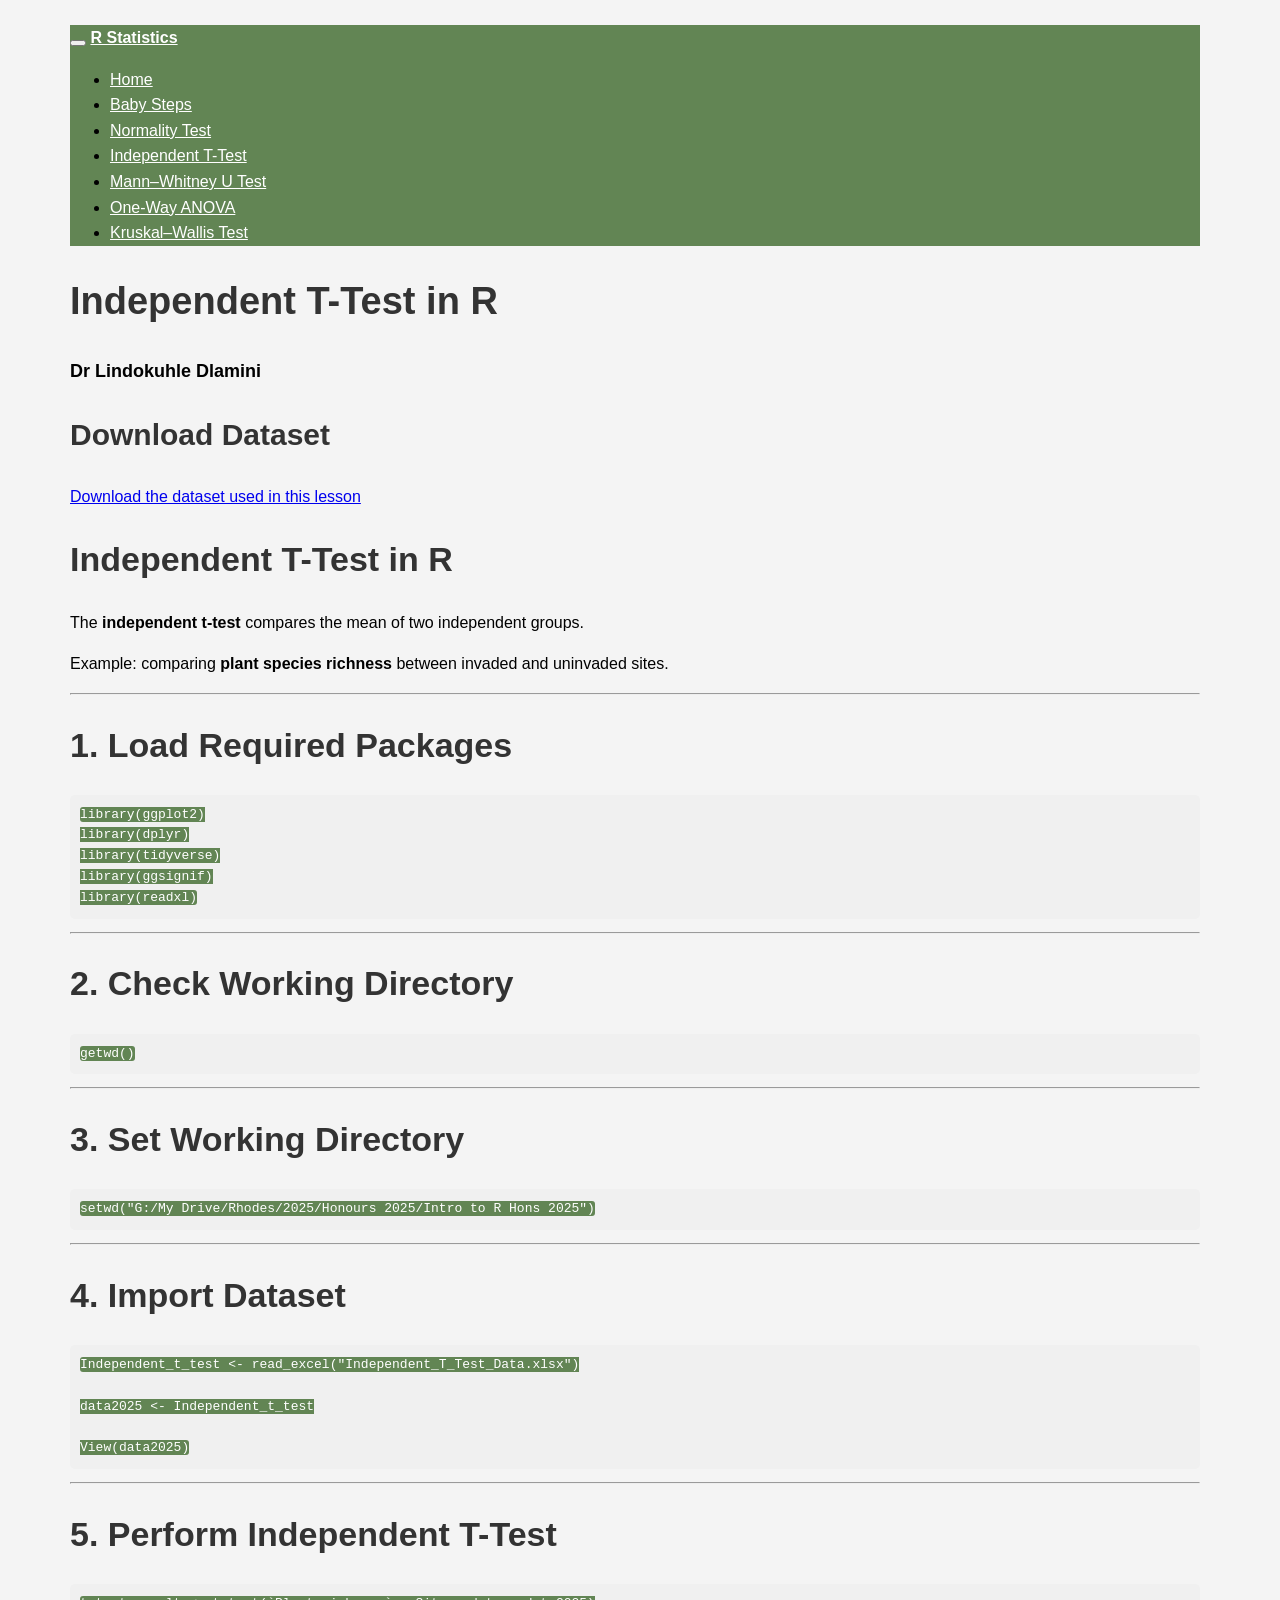
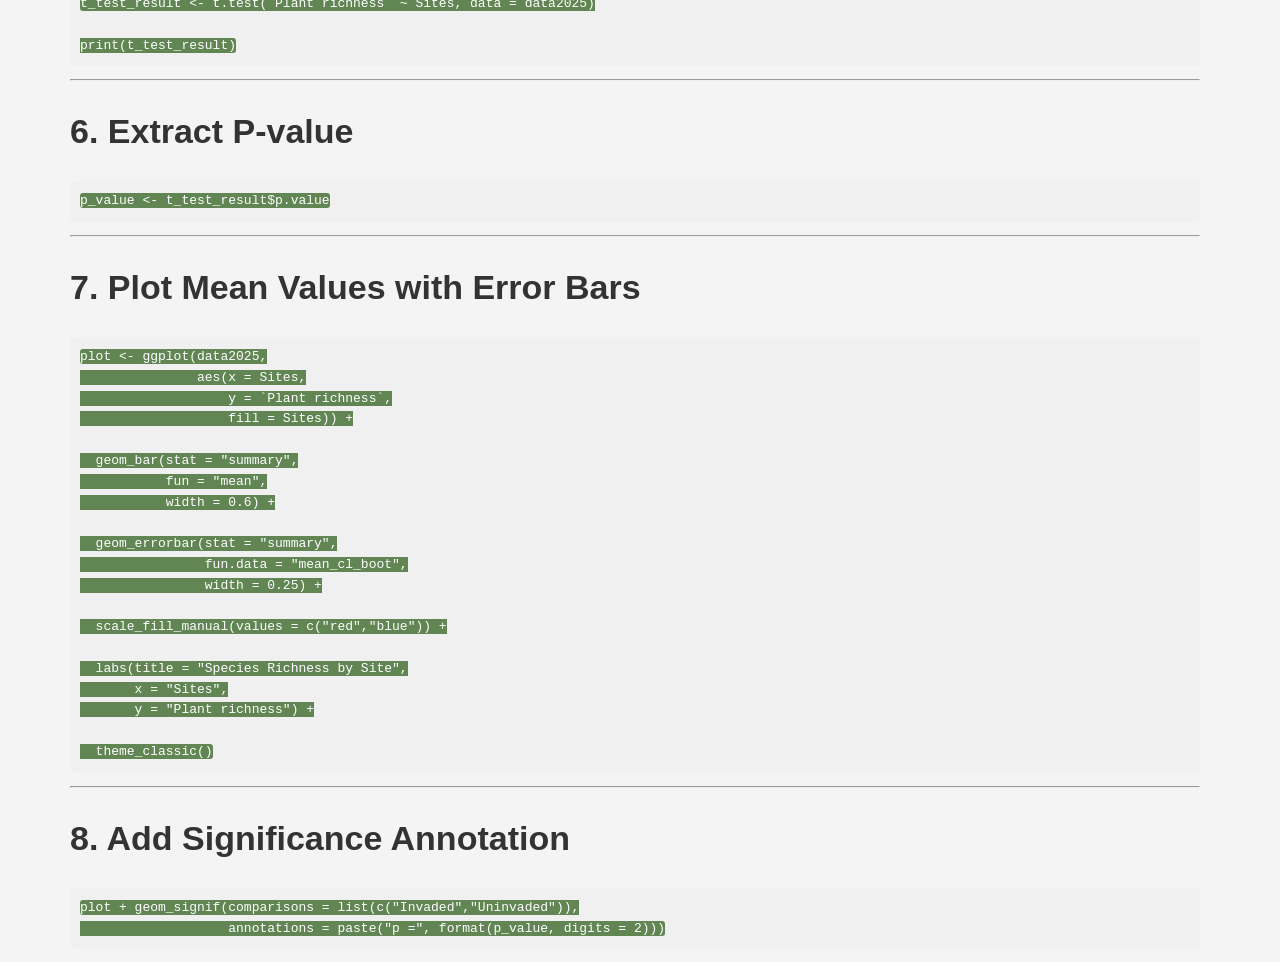
==== independent-t-test.html @ c5851b26 "Third website update" ====
<!DOCTYPE html>

<html>

<head>

<meta charset="utf-8" />
<meta name="generator" content="pandoc" />
<meta http-equiv="X-UA-Compatible" content="IE=EDGE" />


<meta name="author" content="Dr Lindokuhle Dlamini" />


<title>Independent T-Test in R</title>

<script src="site_libs/header-attrs-2.29/header-attrs.js"></script>
<script src="site_libs/jquery-3.6.0/jquery-3.6.0.min.js"></script>
<meta name="viewport" content="width=device-width, initial-scale=1" />
<link href="site_libs/bootstrap-3.3.5/css/cosmo.min.css" rel="stylesheet" />
<script src="site_libs/bootstrap-3.3.5/js/bootstrap.min.js"></script>
<script src="site_libs/bootstrap-3.3.5/shim/html5shiv.min.js"></script>
<script src="site_libs/bootstrap-3.3.5/shim/respond.min.js"></script>
<style>h1 {font-size: 34px;}
       h1.title {font-size: 38px;}
       h2 {font-size: 30px;}
       h3 {font-size: 24px;}
       h4 {font-size: 18px;}
       h5 {font-size: 16px;}
       h6 {font-size: 12px;}
       code {color: inherit; background-color: rgba(0, 0, 0, 0.04);}
       pre:not([class]) { background-color: white }</style>
<script src="site_libs/jqueryui-1.13.2/jquery-ui.min.js"></script>
<link href="site_libs/tocify-1.9.1/jquery.tocify.css" rel="stylesheet" />
<script src="site_libs/tocify-1.9.1/jquery.tocify.js"></script>
<script src="site_libs/navigation-1.1/tabsets.js"></script>
<link href="site_libs/highlightjs-9.12.0/default.css" rel="stylesheet" />
<script src="site_libs/highlightjs-9.12.0/highlight.js"></script>

<style type="text/css">
  code{white-space: pre-wrap;}
  span.smallcaps{font-variant: small-caps;}
  span.underline{text-decoration: underline;}
  div.column{display: inline-block; vertical-align: top; width: 50%;}
  div.hanging-indent{margin-left: 1.5em; text-indent: -1.5em;}
  ul.task-list{list-style: none;}
    </style>

<style type="text/css">code{white-space: pre;}</style>
<script type="text/javascript">
if (window.hljs) {
  hljs.configure({languages: []});
  hljs.initHighlightingOnLoad();
  if (document.readyState && document.readyState === "complete") {
    window.setTimeout(function() { hljs.initHighlighting(); }, 0);
  }
}
</script>






<link rel="stylesheet" href="style.css" type="text/css" />



<style type = "text/css">
.main-container {
  max-width: 940px;
  margin-left: auto;
  margin-right: auto;
}
img {
  max-width:100%;
}
.tabbed-pane {
  padding-top: 12px;
}
.html-widget {
  margin-bottom: 20px;
}
button.code-folding-btn:focus {
  outline: none;
}
summary {
  display: list-item;
}
details > summary > p:only-child {
  display: inline;
}
pre code {
  padding: 0;
}
</style>


<style type="text/css">
.dropdown-submenu {
  position: relative;
}
.dropdown-submenu>.dropdown-menu {
  top: 0;
  left: 100%;
  margin-top: -6px;
  margin-left: -1px;
  border-radius: 0 6px 6px 6px;
}
.dropdown-submenu:hover>.dropdown-menu {
  display: block;
}
.dropdown-submenu>a:after {
  display: block;
  content: " ";
  float: right;
  width: 0;
  height: 0;
  border-color: transparent;
  border-style: solid;
  border-width: 5px 0 5px 5px;
  border-left-color: #cccccc;
  margin-top: 5px;
  margin-right: -10px;
}
.dropdown-submenu:hover>a:after {
  border-left-color: #adb5bd;
}
.dropdown-submenu.pull-left {
  float: none;
}
.dropdown-submenu.pull-left>.dropdown-menu {
  left: -100%;
  margin-left: 10px;
  border-radius: 6px 0 6px 6px;
}
</style>

<script type="text/javascript">
// manage active state of menu based on current page
$(document).ready(function () {
  // active menu anchor
  href = window.location.pathname
  href = href.substr(href.lastIndexOf('/') + 1)
  if (href === "")
    href = "index.html";
  var menuAnchor = $('a[href="' + href + '"]');

  // mark the anchor link active (and if it's in a dropdown, also mark that active)
  var dropdown = menuAnchor.closest('li.dropdown');
  if (window.bootstrap) { // Bootstrap 4+
    menuAnchor.addClass('active');
    dropdown.find('> .dropdown-toggle').addClass('active');
  } else { // Bootstrap 3
    menuAnchor.parent().addClass('active');
    dropdown.addClass('active');
  }

  // Navbar adjustments
  var navHeight = $(".navbar").first().height() + 15;
  var style = document.createElement('style');
  var pt = "padding-top: " + navHeight + "px; ";
  var mt = "margin-top: -" + navHeight + "px; ";
  var css = "";
  // offset scroll position for anchor links (for fixed navbar)
  for (var i = 1; i <= 6; i++) {
    css += ".section h" + i + "{ " + pt + mt + "}\n";
  }
  style.innerHTML = "body {" + pt + "padding-bottom: 40px; }\n" + css;
  document.head.appendChild(style);
});
</script>

<!-- tabsets -->

<style type="text/css">
.tabset-dropdown > .nav-tabs {
  display: inline-table;
  max-height: 500px;
  min-height: 44px;
  overflow-y: auto;
  border: 1px solid #ddd;
  border-radius: 4px;
}

.tabset-dropdown > .nav-tabs > li.active:before, .tabset-dropdown > .nav-tabs.nav-tabs-open:before {
  content: "\e259";
  font-family: 'Glyphicons Halflings';
  display: inline-block;
  padding: 10px;
  border-right: 1px solid #ddd;
}

.tabset-dropdown > .nav-tabs.nav-tabs-open > li.active:before {
  content: "\e258";
  font-family: 'Glyphicons Halflings';
  border: none;
}

.tabset-dropdown > .nav-tabs > li.active {
  display: block;
}

.tabset-dropdown > .nav-tabs > li > a,
.tabset-dropdown > .nav-tabs > li > a:focus,
.tabset-dropdown > .nav-tabs > li > a:hover {
  border: none;
  display: inline-block;
  border-radius: 4px;
  background-color: transparent;
}

.tabset-dropdown > .nav-tabs.nav-tabs-open > li {
  display: block;
  float: none;
}

.tabset-dropdown > .nav-tabs > li {
  display: none;
}
</style>

<!-- code folding -->



<style type="text/css">

#TOC {
  margin: 25px 0px 20px 0px;
}
@media (max-width: 768px) {
#TOC {
  position: relative;
  width: 100%;
}
}

@media print {
.toc-content {
  /* see https://github.com/w3c/csswg-drafts/issues/4434 */
  float: right;
}
}

.toc-content {
  padding-left: 30px;
  padding-right: 40px;
}

div.main-container {
  max-width: 1200px;
}

div.tocify {
  width: 20%;
  max-width: 260px;
  max-height: 85%;
}

@media (min-width: 768px) and (max-width: 991px) {
  div.tocify {
    width: 25%;
  }
}

@media (max-width: 767px) {
  div.tocify {
    width: 100%;
    max-width: none;
  }
}

.tocify ul, .tocify li {
  line-height: 20px;
}

.tocify-subheader .tocify-item {
  font-size: 0.90em;
}

.tocify .list-group-item {
  border-radius: 0px;
}

.tocify-subheader {
  display: inline;
}
.tocify-subheader .tocify-item {
  font-size: 0.95em;
}

</style>



</head>

<body>


<div class="container-fluid main-container">


<!-- setup 3col/9col grid for toc_float and main content  -->
<div class="row">
<div class="col-xs-12 col-sm-4 col-md-3">
<div id="TOC" class="tocify">
</div>
</div>

<div class="toc-content col-xs-12 col-sm-8 col-md-9">




<div class="navbar navbar-default  navbar-fixed-top" role="navigation">
  <div class="container">
    <div class="navbar-header">
      <button type="button" class="navbar-toggle collapsed" data-toggle="collapse" data-bs-toggle="collapse" data-target="#navbar" data-bs-target="#navbar">
        <span class="icon-bar"></span>
        <span class="icon-bar"></span>
        <span class="icon-bar"></span>
      </button>
      <a class="navbar-brand" href="index.html">R Statistics</a>
    </div>
    <div id="navbar" class="navbar-collapse collapse">
      <ul class="nav navbar-nav">
        <li>
  <a href="index.html">Home</a>
</li>
<li>
  <a href="baby-steps.html">Baby Steps</a>
</li>
<li>
  <a href="normality-test.html">Normality Test</a>
</li>
<li>
  <a href="independent-t-test.html">Independent T-Test</a>
</li>
<li>
  <a href="mann-whitney-u-test.html">Mann–Whitney U Test</a>
</li>
<li>
  <a href="one-way-anova.html">One-Way ANOVA</a>
</li>
<li>
  <a href="kruskal-wallis.html">Kruskal–Wallis Test</a>
</li>
      </ul>
      <ul class="nav navbar-nav navbar-right">
        
      </ul>
    </div><!--/.nav-collapse -->
  </div><!--/.container -->
</div><!--/.navbar -->

<div id="header">



<h1 class="title toc-ignore">Independent T-Test in R</h1>
<h4 class="author">Dr Lindokuhle Dlamini</h4>

</div>


<div id="download-dataset" class="section level2">
<h2>Download Dataset</h2>
<p><a href="data/Independent_T_Test_Data.xlsx">Download the dataset used
in this lesson</a></p>
</div>
<div id="independent-t-test-in-r" class="section level1">
<h1>Independent T-Test in R</h1>
<p>The <strong>independent t-test</strong> compares the mean of two
independent groups.</p>
<p>Example: comparing <strong>plant species richness</strong> between
invaded and uninvaded sites.</p>
<hr />
</div>
<div id="load-required-packages" class="section level1">
<h1>1. Load Required Packages</h1>
<pre class="r"><code>library(ggplot2)
library(dplyr)
library(tidyverse)
library(ggsignif)
library(readxl)</code></pre>
<hr />
</div>
<div id="check-working-directory" class="section level1">
<h1>2. Check Working Directory</h1>
<pre class="r"><code>getwd()</code></pre>
<hr />
</div>
<div id="set-working-directory" class="section level1">
<h1>3. Set Working Directory</h1>
<pre class="r"><code>setwd(&quot;G:/My Drive/Rhodes/2025/Honours 2025/Intro to R Hons 2025&quot;)</code></pre>
<hr />
</div>
<div id="import-dataset" class="section level1">
<h1>4. Import Dataset</h1>
<pre class="r"><code>Independent_t_test &lt;- read_excel(&quot;Independent_T_Test_Data.xlsx&quot;)

data2025 &lt;- Independent_t_test

View(data2025)</code></pre>
<hr />
</div>
<div id="perform-independent-t-test" class="section level1">
<h1>5. Perform Independent T-Test</h1>
<pre class="r"><code>t_test_result &lt;- t.test(`Plant richness` ~ Sites, data = data2025)

print(t_test_result)</code></pre>
<hr />
</div>
<div id="extract-p-value" class="section level1">
<h1>6. Extract P-value</h1>
<pre class="r"><code>p_value &lt;- t_test_result$p.value</code></pre>
<hr />
</div>
<div id="plot-mean-values-with-error-bars" class="section level1">
<h1>7. Plot Mean Values with Error Bars</h1>
<pre class="r"><code>plot &lt;- ggplot(data2025,
               aes(x = Sites,
                   y = `Plant richness`,
                   fill = Sites)) +

  geom_bar(stat = &quot;summary&quot;,
           fun = &quot;mean&quot;,
           width = 0.6) +

  geom_errorbar(stat = &quot;summary&quot;,
                fun.data = &quot;mean_cl_boot&quot;,
                width = 0.25) +

  scale_fill_manual(values = c(&quot;red&quot;,&quot;blue&quot;)) +

  labs(title = &quot;Species Richness by Site&quot;,
       x = &quot;Sites&quot;,
       y = &quot;Plant richness&quot;) +

  theme_classic()</code></pre>
<hr />
</div>
<div id="add-significance-annotation" class="section level1">
<h1>8. Add Significance Annotation</h1>
<pre class="r"><code>plot + geom_signif(comparisons = list(c(&quot;Invaded&quot;,&quot;Uninvaded&quot;)),
                   annotations = paste(&quot;p =&quot;, format(p_value, digits = 2)))</code></pre>
</div>



</div>
</div>

</div>

<script>

// add bootstrap table styles to pandoc tables
function bootstrapStylePandocTables() {
  $('tr.odd').parent('tbody').parent('table').addClass('table table-condensed');
}
$(document).ready(function () {
  bootstrapStylePandocTables();
});


</script>

<!-- tabsets -->

<script>
$(document).ready(function () {
  window.buildTabsets("TOC");
});

$(document).ready(function () {
  $('.tabset-dropdown > .nav-tabs > li').click(function () {
    $(this).parent().toggleClass('nav-tabs-open');
  });
});
</script>

<!-- code folding -->

<script>
$(document).ready(function ()  {

    // temporarily add toc-ignore selector to headers for the consistency with Pandoc
    $('.unlisted.unnumbered').addClass('toc-ignore')

    // move toc-ignore selectors from section div to header
    $('div.section.toc-ignore')
        .removeClass('toc-ignore')
        .children('h1,h2,h3,h4,h5').addClass('toc-ignore');

    // establish options
    var options = {
      selectors: "h1,h2,h3",
      theme: "bootstrap3",
      context: '.toc-content',
      hashGenerator: function (text) {
        return text.replace(/[.\\/?&!#<>]/g, '').replace(/\s/g, '_');
      },
      ignoreSelector: ".toc-ignore",
      scrollTo: 0
    };
    options.showAndHide = false;
    options.smoothScroll = true;

    // tocify
    var toc = $("#TOC").tocify(options).data("toc-tocify");
});
</script>

<!-- dynamically load mathjax for compatibility with self-contained -->
<script>
  (function () {
    var script = document.createElement("script");
    script.type = "text/javascript";
    script.src  = "https://mathjax.rstudio.com/latest/MathJax.js?config=TeX-AMS-MML_HTMLorMML";
    document.getElementsByTagName("head")[0].appendChild(script);
  })();
</script>

</body>
</html>
---- style.css ----
body {
    font-family: Arial, sans-serif;
    line-height: 1.6;
    background-color: #f4f4f4;
    margin: 0;
}

/* Green header bar */
.navbar {
    background-color: #628554 !important;
}

.navbar-brand {
    color: white !important;
    font-weight: bold;
}

.navbar-nav > li > a {
    color: white !important;
}

/* Page container */
.main-container {
    max-width: 1200px;
    margin: auto;
}

/* Headers */
h1, h2, h3 {
    color: #333;
}

/* Code styling */
code {
    background-color: #628554;
    padding: 4px;
    border-radius: 3px;
    color: white;
}

pre {
    background-color: #f0f0f0;
    padding: 10px;
    border-radius: 5px;
}

/* Footer */
.footer {
    text-align: center;
    padding: 10px;
    background-color: #d5e8cc;
}
a[download] {
    display: inline-block;
    background-color: #628554;
    color: white !important;
    padding: 10px 18px;
    border-radius: 6px;
    text-decoration: none;
    font-weight: bold;
}

a[download]:hover {
    background-color: #4f6d45;
    color: white !important;
    text-decoration: none;
}
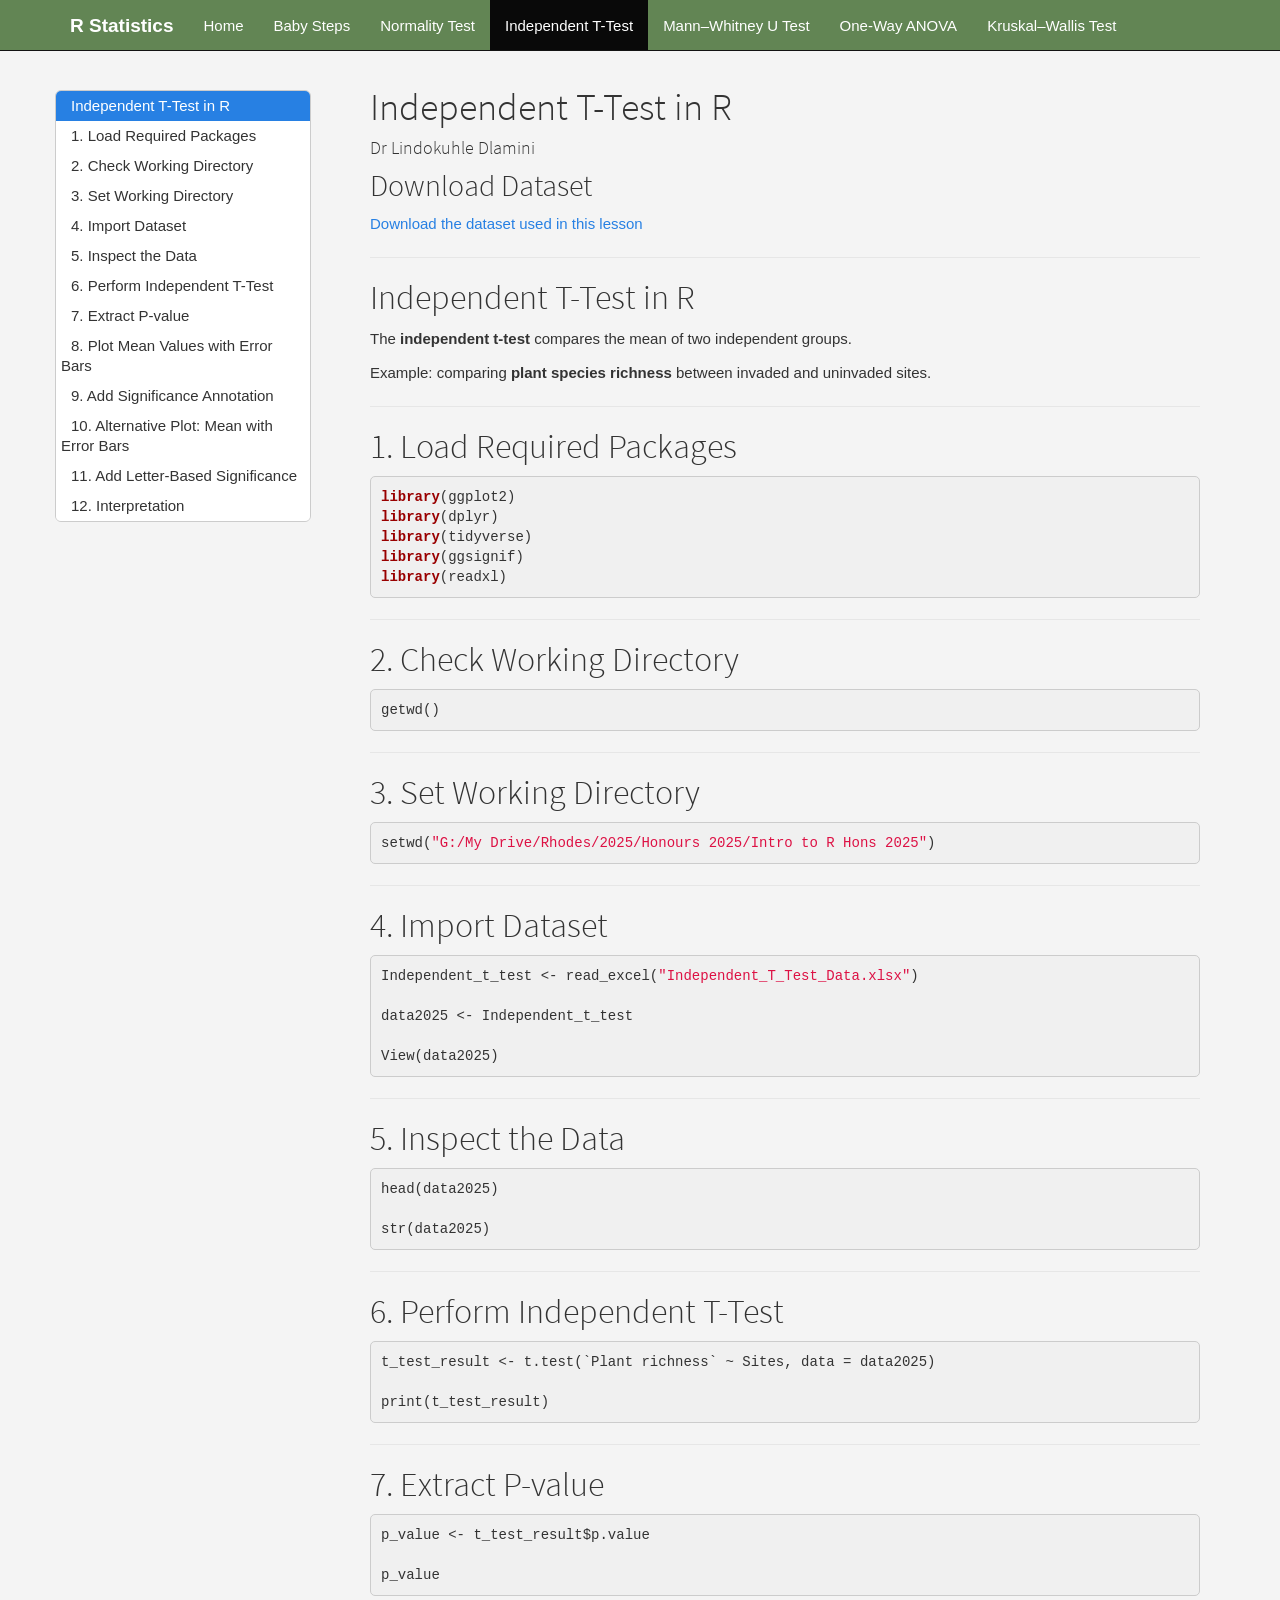
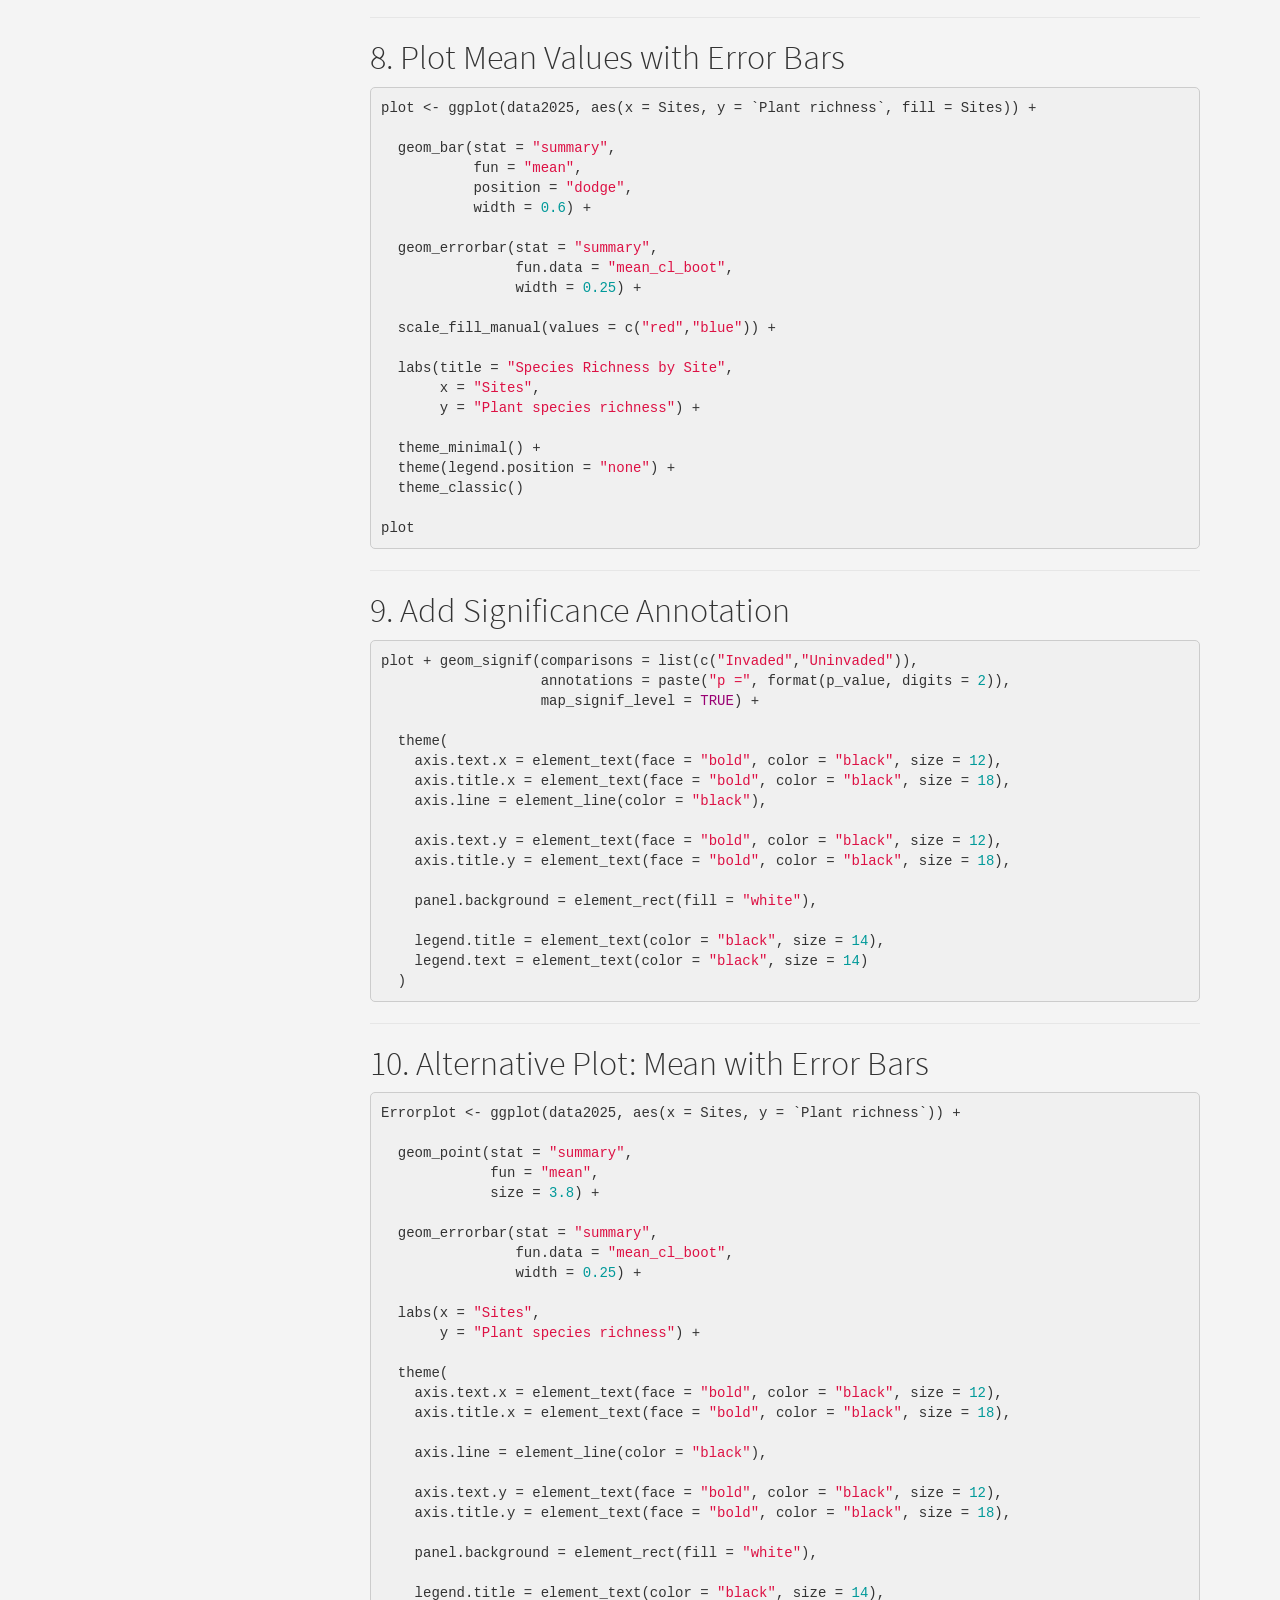
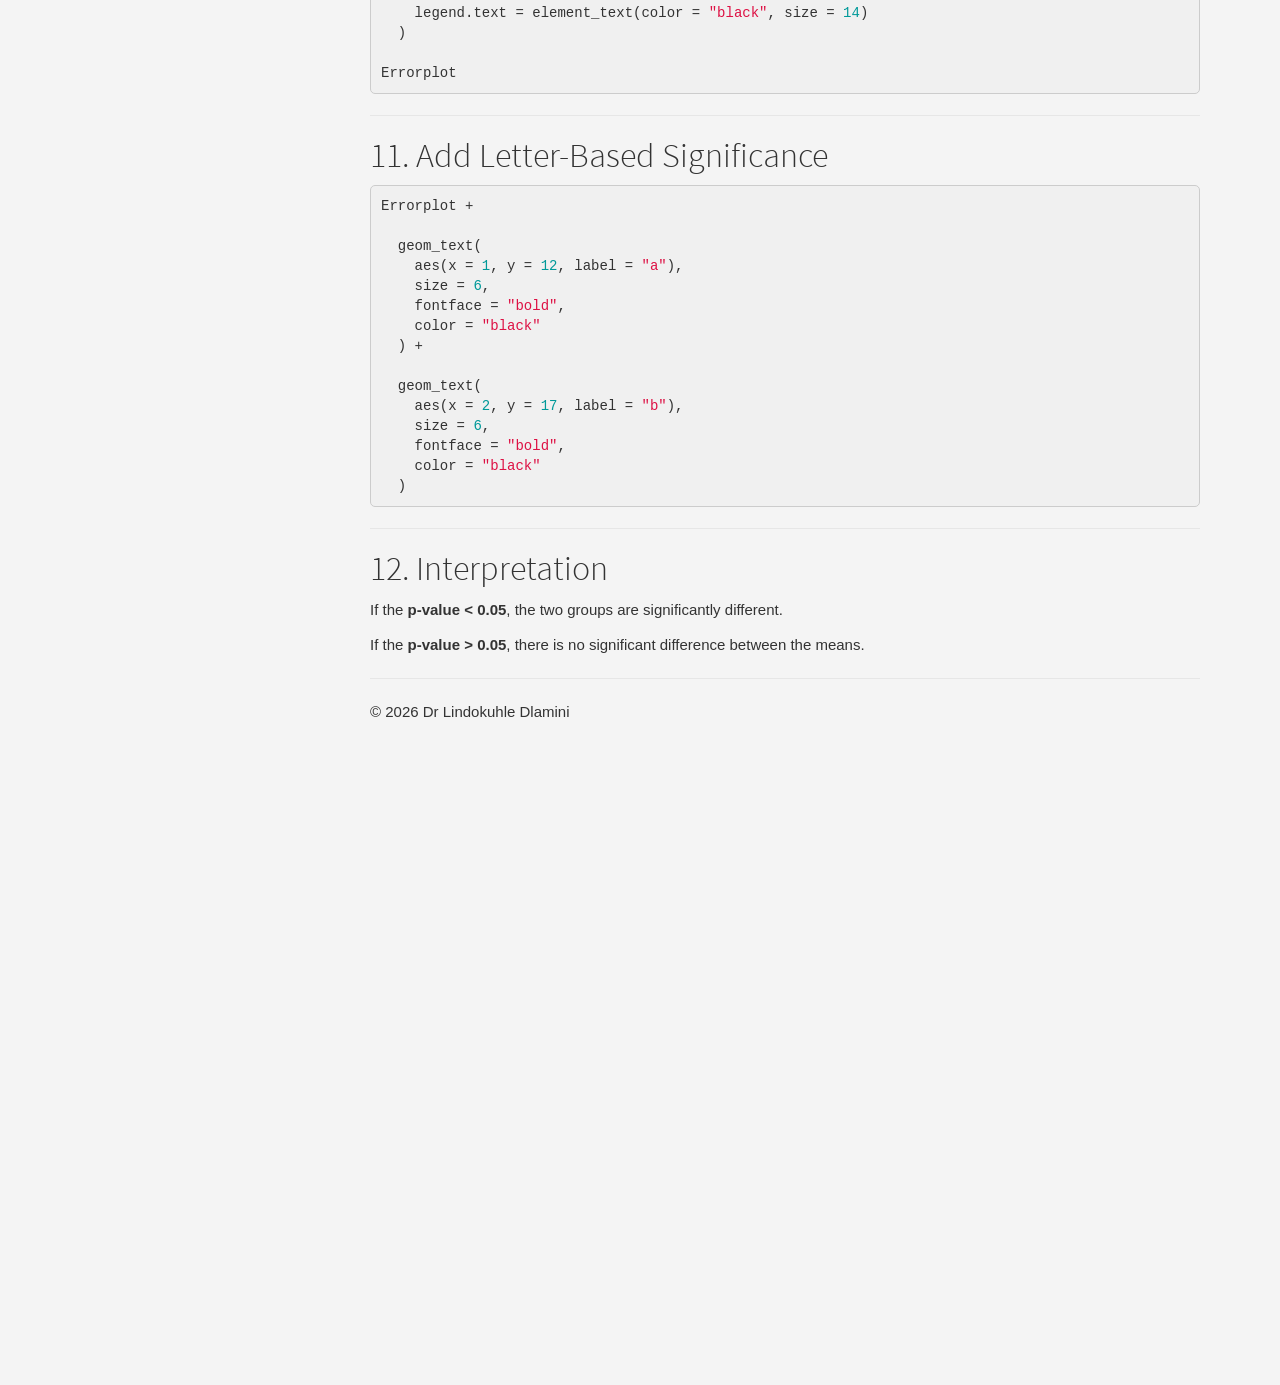
==== commit 63b91434: "5th Website update" ====
--- a/independent-t-test.html
+++ b/independent-t-test.html
@@ -369,6 +369,7 @@
 <h2>Download Dataset</h2>
 <p><a href="data/Independent_T_Test_Data.xlsx">Download the dataset used
 in this lesson</a></p>
+<hr />
 </div>
 <div id="independent-t-test-in-r" class="section level1">
 <h1>Independent T-Test in R</h1>
@@ -406,27 +407,34 @@
 View(data2025)</code></pre>
 <hr />
 </div>
+<div id="inspect-the-data" class="section level1">
+<h1>5. Inspect the Data</h1>
+<pre class="r"><code>head(data2025)
+
+str(data2025)</code></pre>
+<hr />
+</div>
 <div id="perform-independent-t-test" class="section level1">
-<h1>5. Perform Independent T-Test</h1>
+<h1>6. Perform Independent T-Test</h1>
 <pre class="r"><code>t_test_result &lt;- t.test(`Plant richness` ~ Sites, data = data2025)
 
 print(t_test_result)</code></pre>
 <hr />
 </div>
 <div id="extract-p-value" class="section level1">
-<h1>6. Extract P-value</h1>
-<pre class="r"><code>p_value &lt;- t_test_result$p.value</code></pre>
+<h1>7. Extract P-value</h1>
+<pre class="r"><code>p_value &lt;- t_test_result$p.value
+
+p_value</code></pre>
 <hr />
 </div>
 <div id="plot-mean-values-with-error-bars" class="section level1">
-<h1>7. Plot Mean Values with Error Bars</h1>
-<pre class="r"><code>plot &lt;- ggplot(data2025,
-               aes(x = Sites,
-                   y = `Plant richness`,
-                   fill = Sites)) +
+<h1>8. Plot Mean Values with Error Bars</h1>
+<pre class="r"><code>plot &lt;- ggplot(data2025, aes(x = Sites, y = `Plant richness`, fill = Sites)) +
 
   geom_bar(stat = &quot;summary&quot;,
            fun = &quot;mean&quot;,
+           position = &quot;dodge&quot;,
            width = 0.6) +
 
   geom_errorbar(stat = &quot;summary&quot;,
@@ -437,15 +445,96 @@
 
   labs(title = &quot;Species Richness by Site&quot;,
        x = &quot;Sites&quot;,
-       y = &quot;Plant richness&quot;) +
-
-  theme_classic()</code></pre>
+       y = &quot;Plant species richness&quot;) +
+
+  theme_minimal() +
+  theme(legend.position = &quot;none&quot;) +
+  theme_classic()
+
+plot</code></pre>
 <hr />
 </div>
 <div id="add-significance-annotation" class="section level1">
-<h1>8. Add Significance Annotation</h1>
+<h1>9. Add Significance Annotation</h1>
 <pre class="r"><code>plot + geom_signif(comparisons = list(c(&quot;Invaded&quot;,&quot;Uninvaded&quot;)),
-                   annotations = paste(&quot;p =&quot;, format(p_value, digits = 2)))</code></pre>
+                   annotations = paste(&quot;p =&quot;, format(p_value, digits = 2)),
+                   map_signif_level = TRUE) +
+
+  theme(
+    axis.text.x = element_text(face = &quot;bold&quot;, color = &quot;black&quot;, size = 12),
+    axis.title.x = element_text(face = &quot;bold&quot;, color = &quot;black&quot;, size = 18),
+    axis.line = element_line(color = &quot;black&quot;),
+
+    axis.text.y = element_text(face = &quot;bold&quot;, color = &quot;black&quot;, size = 12),
+    axis.title.y = element_text(face = &quot;bold&quot;, color = &quot;black&quot;, size = 18),
+
+    panel.background = element_rect(fill = &quot;white&quot;),
+
+    legend.title = element_text(color = &quot;black&quot;, size = 14),
+    legend.text = element_text(color = &quot;black&quot;, size = 14)
+  )</code></pre>
+<hr />
+</div>
+<div id="alternative-plot-mean-with-error-bars" class="section level1">
+<h1>10. Alternative Plot: Mean with Error Bars</h1>
+<pre class="r"><code>Errorplot &lt;- ggplot(data2025, aes(x = Sites, y = `Plant richness`)) +
+
+  geom_point(stat = &quot;summary&quot;,
+             fun = &quot;mean&quot;,
+             size = 3.8) +
+
+  geom_errorbar(stat = &quot;summary&quot;,
+                fun.data = &quot;mean_cl_boot&quot;,
+                width = 0.25) +
+
+  labs(x = &quot;Sites&quot;,
+       y = &quot;Plant species richness&quot;) +
+
+  theme(
+    axis.text.x = element_text(face = &quot;bold&quot;, color = &quot;black&quot;, size = 12),
+    axis.title.x = element_text(face = &quot;bold&quot;, color = &quot;black&quot;, size = 18),
+
+    axis.line = element_line(color = &quot;black&quot;),
+
+    axis.text.y = element_text(face = &quot;bold&quot;, color = &quot;black&quot;, size = 12),
+    axis.title.y = element_text(face = &quot;bold&quot;, color = &quot;black&quot;, size = 18),
+
+    panel.background = element_rect(fill = &quot;white&quot;),
+
+    legend.title = element_text(color = &quot;black&quot;, size = 14),
+    legend.text = element_text(color = &quot;black&quot;, size = 14)
+  )
+
+Errorplot</code></pre>
+<hr />
+</div>
+<div id="add-letter-based-significance" class="section level1">
+<h1>11. Add Letter-Based Significance</h1>
+<pre class="r"><code>Errorplot +
+
+  geom_text(
+    aes(x = 1, y = 12, label = &quot;a&quot;),
+    size = 6,
+    fontface = &quot;bold&quot;,
+    color = &quot;black&quot;
+  ) +
+
+  geom_text(
+    aes(x = 2, y = 17, label = &quot;b&quot;),
+    size = 6,
+    fontface = &quot;bold&quot;,
+    color = &quot;black&quot;
+  )</code></pre>
+<hr />
+</div>
+<div id="interpretation" class="section level1">
+<h1>12. Interpretation</h1>
+<p>If the <strong>p-value &lt; 0.05</strong>, the two groups are
+significantly different.</p>
+<p>If the <strong>p-value &gt; 0.05</strong>, there is no significant
+difference between the means.</p>
+<hr />
+<p>© 2026 Dr Lindokuhle Dlamini</p>
 </div>
 
 
--- a/site_libs/bootstrap-3.3.5/css/cosmo.min.css
+++ b/site_libs/bootstrap-3.3.5/css/cosmo.min.css
@@ -0,0 +1,30 @@
+@font-face {
+  font-family: 'Source Sans Pro';
+  font-style: normal;
+  font-weight: 300;
+  src: url(fonts/SourceSansProLight.ttf) format('truetype');
+}
+@font-face {
+  font-family: 'Source Sans Pro';
+  font-style: normal;
+  font-weight: 400;
+  src: url(fonts/SourceSansPro.ttf) format('truetype');
+}
+@font-face {
+  font-family: 'Source Sans Pro';
+  font-style: normal;
+  font-weight: 700;
+  src: url(fonts/SourceSansProBold.ttf) format('truetype');
+}
+
+/*!
+ * bootswatch v3.3.6
+ * Homepage: http://bootswatch.com
+ * Copyright 2012-2015 Thomas Park
+ * Licensed under MIT
+ * Based on Bootstrap
+*//*!
+ * Bootstrap v3.3.6 (http://getbootstrap.com)
+ * Copyright 2011-2015 Twitter, Inc.
+ * Licensed under MIT (https://github.com/twbs/bootstrap/blob/master/LICENSE)
+ *//*! normalize.css v3.0.3 | MIT License | github.com/necolas/normalize.css */html{font-family:sans-serif;-ms-text-size-adjust:100%;-webkit-text-size-adjust:100%}body{margin:0}article,aside,details,figcaption,figure,footer,header,hgroup,main,menu,nav,section,summary{display:block}audio,canvas,progress,video{display:inline-block;vertical-align:baseline}audio:not([controls]){display:none;height:0}[hidden],template{display:none}a{background-color:transparent}a:active,a:hover{outline:0}abbr[title]{border-bottom:1px dotted}b,strong{font-weight:bold}dfn{font-style:italic}h1{font-size:2em;margin:0.67em 0}mark{background:#ff0;color:#000}small{font-size:80%}sub,sup{font-size:75%;line-height:0;position:relative;vertical-align:baseline}sup{top:-0.5em}sub{bottom:-0.25em}img{border:0}svg:not(:root){overflow:hidden}figure{margin:1em 40px}hr{-webkit-box-sizing:content-box;-moz-box-sizing:content-box;box-sizing:content-box;height:0}pre{overflow:auto}code,kbd,pre,samp{font-family:monospace, monospace;font-size:1em}button,input,optgroup,select,textarea{color:inherit;font:inherit;margin:0}button{overflow:visible}button,select{text-transform:none}button,html input[type="button"],input[type="reset"],input[type="submit"]{-webkit-appearance:button;cursor:pointer}button[disabled],html input[disabled]{cursor:default}button::-moz-focus-inner,input::-moz-focus-inner{border:0;padding:0}input{line-height:normal}input[type="checkbox"],input[type="radio"]{-webkit-box-sizing:border-box;-moz-box-sizing:border-box;box-sizing:border-box;padding:0}input[type="number"]::-webkit-inner-spin-button,input[type="number"]::-webkit-outer-spin-button{height:auto}input[type="search"]{-webkit-appearance:textfield;-webkit-box-sizing:content-box;-moz-box-sizing:content-box;box-sizing:content-box}input[type="search"]::-webkit-search-cancel-button,input[type="search"]::-webkit-search-decoration{-webkit-appearance:none}fieldset{border:1px solid #c0c0c0;margin:0 2px;padding:0.35em 0.625em 0.75em}legend{border:0;padding:0}textarea{overflow:auto}optgroup{font-weight:bold}table{border-collapse:collapse;border-spacing:0}td,th{padding:0}/*! Source: https://github.com/h5bp/html5-boilerplate/blob/master/src/css/main.css */@media print{*,*:before,*:after{background:transparent !important;color:#000 !important;-webkit-box-shadow:none !important;box-shadow:none !important;text-shadow:none !important}a,a:visited{text-decoration:underline}a[href]:after{content:" (" attr(href) ")"}abbr[title]:after{content:" (" attr(title) ")"}a[href^="#"]:after,a[href^="javascript:"]:after{content:""}pre,blockquote{border:1px solid #999;page-break-inside:avoid}thead{display:table-header-group}tr,img{page-break-inside:avoid}img{max-width:100% !important}p,h2,h3{orphans:3;widows:3}h2,h3{page-break-after:avoid}.navbar{display:none}.btn>.caret,.dropup>.btn>.caret{border-top-color:#000 !important}.label{border:1px solid #000}.table{border-collapse:collapse !important}.table td,.table th{background-color:#fff !important}.table-bordered th,.table-bordered td{border:1px solid #ddd !important}}@font-face{font-family:'Glyphicons Halflings';src:url('../fonts/glyphicons-halflings-regular.eot');src:url('../fonts/glyphicons-halflings-regular.eot?#iefix') format('embedded-opentype'),url('../fonts/glyphicons-halflings-regular.woff') format('woff'),url('../fonts/glyphicons-halflings-regular.ttf') format('truetype'),url('../fonts/glyphicons-halflings-regular.svg#glyphicons_halflingsregular') format('svg')}.glyphicon{position:relative;top:1px;display:inline-block;font-family:'Glyphicons Halflings';font-style:normal;font-weight:normal;line-height:1;-webkit-font-smoothing:antialiased;-moz-osx-font-smoothing:grayscale}.glyphicon-asterisk:before{content:"\002a"}.glyphicon-plus:before{content:"\002b"}.glyphicon-euro:before,.glyphicon-eur:before{content:"\20ac"}.glyphicon-minus:before{content:"\2212"}.glyphicon-cloud:before{content:"\2601"}.glyphicon-envelope:before{content:"\2709"}.glyphicon-pencil:before{content:"\270f"}.glyphicon-glass:before{content:"\e001"}.glyphicon-music:before{content:"\e002"}.glyphicon-search:before{content:"\e003"}.glyphicon-heart:before{content:"\e005"}.glyphicon-star:before{content:"\e006"}.glyphicon-star-empty:before{content:"\e007"}.glyphicon-user:before{content:"\e008"}.glyphicon-film:before{content:"\e009"}.glyphicon-th-large:before{content:"\e010"}.glyphicon-th:before{content:"\e011"}.glyphicon-th-list:before{content:"\e012"}.glyphicon-ok:before{content:"\e013"}.glyphicon-remove:before{content:"\e014"}.glyphicon-zoom-in:before{content:"\e015"}.glyphicon-zoom-out:before{content:"\e016"}.glyphicon-off:before{content:"\e017"}.glyphicon-signal:before{content:"\e018"}.glyphicon-cog:before{content:"\e019"}.glyphicon-trash:before{content:"\e020"}.glyphicon-home:before{content:"\e021"}.glyphicon-file:before{content:"\e022"}.glyphicon-time:before{content:"\e023"}.glyphicon-road:before{content:"\e024"}.glyphicon-download-alt:before{content:"\e025"}.glyphicon-download:before{content:"\e026"}.glyphicon-upload:before{content:"\e027"}.glyphicon-inbox:before{content:"\e028"}.glyphicon-play-circle:before{content:"\e029"}.glyphicon-repeat:before{content:"\e030"}.glyphicon-refresh:before{content:"\e031"}.glyphicon-list-alt:before{content:"\e032"}.glyphicon-lock:before{content:"\e033"}.glyphicon-flag:before{content:"\e034"}.glyphicon-headphones:before{content:"\e035"}.glyphicon-volume-off:before{content:"\e036"}.glyphicon-volume-down:before{content:"\e037"}.glyphicon-volume-up:before{content:"\e038"}.glyphicon-qrcode:before{content:"\e039"}.glyphicon-barcode:before{content:"\e040"}.glyphicon-tag:before{content:"\e041"}.glyphicon-tags:before{content:"\e042"}.glyphicon-book:before{content:"\e043"}.glyphicon-bookmark:before{content:"\e044"}.glyphicon-print:before{content:"\e045"}.glyphicon-camera:before{content:"\e046"}.glyphicon-font:before{content:"\e047"}.glyphicon-bold:before{content:"\e048"}.glyphicon-italic:before{content:"\e049"}.glyphicon-text-height:before{content:"\e050"}.glyphicon-text-width:before{content:"\e051"}.glyphicon-align-left:before{content:"\e052"}.glyphicon-align-center:before{content:"\e053"}.glyphicon-align-right:before{content:"\e054"}.glyphicon-align-justify:before{content:"\e055"}.glyphicon-list:before{content:"\e056"}.glyphicon-indent-left:before{content:"\e057"}.glyphicon-indent-right:before{content:"\e058"}.glyphicon-facetime-video:before{content:"\e059"}.glyphicon-picture:before{content:"\e060"}.glyphicon-map-marker:before{content:"\e062"}.glyphicon-adjust:before{content:"\e063"}.glyphicon-tint:before{content:"\e064"}.glyphicon-edit:before{content:"\e065"}.glyphicon-share:before{content:"\e066"}.glyphicon-check:before{content:"\e067"}.glyphicon-move:before{content:"\e068"}.glyphicon-step-backward:before{content:"\e069"}.glyphicon-fast-backward:before{content:"\e070"}.glyphicon-backward:before{content:"\e071"}.glyphicon-play:before{content:"\e072"}.glyphicon-pause:before{content:"\e073"}.glyphicon-stop:before{content:"\e074"}.glyphicon-forward:before{content:"\e075"}.glyphicon-fast-forward:before{content:"\e076"}.glyphicon-step-forward:before{content:"\e077"}.glyphicon-eject:before{content:"\e078"}.glyphicon-chevron-left:before{content:"\e079"}.glyphicon-chevron-right:before{content:"\e080"}.glyphicon-plus-sign:before{content:"\e081"}.glyphicon-minus-sign:before{content:"\e082"}.glyphicon-remove-sign:before{content:"\e083"}.glyphicon-ok-sign:before{content:"\e084"}.glyphicon-question-sign:before{content:"\e085"}.glyphicon-info-sign:before{content:"\e086"}.glyphicon-screenshot:before{content:"\e087"}.glyphicon-remove-circle:before{content:"\e088"}.glyphicon-ok-circle:before{content:"\e089"}.glyphicon-ban-circle:before{content:"\e090"}.glyphicon-arrow-left:before{content:"\e091"}.glyphicon-arrow-right:before{content:"\e092"}.glyphicon-arrow-up:before{content:"\e093"}.glyphicon-arrow-down:before{content:"\e094"}.glyphicon-share-alt:before{content:"\e095"}.glyphicon-resize-full:before{content:"\e096"}.glyphicon-resize-small:before{content:"\e097"}.glyphicon-exclamation-sign:before{content:"\e101"}.glyphicon-gift:before{content:"\e102"}.glyphicon-leaf:before{content:"\e103"}.glyphicon-fire:before{content:"\e104"}.glyphicon-eye-open:before{content:"\e105"}.glyphicon-eye-close:before{content:"\e106"}.glyphicon-warning-sign:before{content:"\e107"}.glyphicon-plane:before{content:"\e108"}.glyphicon-calendar:before{content:"\e109"}.glyphicon-random:before{content:"\e110"}.glyphicon-comment:before{content:"\e111"}.glyphicon-magnet:before{content:"\e112"}.glyphicon-chevron-up:before{content:"\e113"}.glyphicon-chevron-down:before{content:"\e114"}.glyphicon-retweet:before{content:"\e115"}.glyphicon-shopping-cart:before{content:"\e116"}.glyphicon-folder-close:before{content:"\e117"}.glyphicon-folder-open:before{content:"\e118"}.glyphicon-resize-vertical:before{content:"\e119"}.glyphicon-resize-horizontal:before{content:"\e120"}.glyphicon-hdd:before{content:"\e121"}.glyphicon-bullhorn:before{content:"\e122"}.glyphicon-bell:before{content:"\e123"}.glyphicon-certificate:before{content:"\e124"}.glyphicon-thumbs-up:before{content:"\e125"}.glyphicon-thumbs-down:before{content:"\e126"}.glyphicon-hand-right:before{content:"\e127"}.glyphicon-hand-left:before{content:"\e128"}.glyphicon-hand-up:before{content:"\e129"}.glyphicon-hand-down:before{content:"\e130"}.glyphicon-circle-arrow-right:before{content:"\e131"}.glyphicon-circle-arrow-left:before{content:"\e132"}.glyphicon-circle-arrow-up:before{content:"\e133"}.glyphicon-circle-arrow-down:before{content:"\e134"}.glyphicon-globe:before{content:"\e135"}.glyphicon-wrench:before{content:"\e136"}.glyphicon-tasks:before{content:"\e137"}.glyphicon-filter:before{content:"\e138"}.glyphicon-briefcase:before{content:"\e139"}.glyphicon-fullscreen:before{content:"\e140"}.glyphicon-dashboard:before{content:"\e141"}.glyphicon-paperclip:before{content:"\e142"}.glyphicon-heart-empty:before{content:"\e143"}.glyphicon-link:before{content:"\e144"}.glyphicon-phone:before{content:"\e145"}.glyphicon-pushpin:before{content:"\e146"}.glyphicon-usd:before{content:"\e148"}.glyphicon-gbp:before{content:"\e149"}.glyphicon-sort:before{content:"\e150"}.glyphicon-sort-by-alphabet:before{content:"\e151"}.glyphicon-sort-by-alphabet-alt:before{content:"\e152"}.glyphicon-sort-by-order:before{content:"\e153"}.glyphicon-sort-by-order-alt:before{content:"\e154"}.glyphicon-sort-by-attributes:before{content:"\e155"}.glyphicon-sort-by-attributes-alt:before{content:"\e156"}.glyphicon-unchecked:before{content:"\e157"}.glyphicon-expand:before{content:"\e158"}.glyphicon-collapse-down:before{content:"\e159"}.glyphicon-collapse-up:before{content:"\e160"}.glyphicon-log-in:before{content:"\e161"}.glyphicon-flash:before{content:"\e162"}.glyphicon-log-out:before{content:"\e163"}.glyphicon-new-window:before{content:"\e164"}.glyphicon-record:before{content:"\e165"}.glyphicon-save:before{content:"\e166"}.glyphicon-open:before{content:"\e167"}.glyphicon-saved:before{content:"\e168"}.glyphicon-import:before{content:"\e169"}.glyphicon-export:before{content:"\e170"}.glyphicon-send:before{content:"\e171"}.glyphicon-floppy-disk:before{content:"\e172"}.glyphicon-floppy-saved:before{content:"\e173"}.glyphicon-floppy-remove:before{content:"\e174"}.glyphicon-floppy-save:before{content:"\e175"}.glyphicon-floppy-open:before{content:"\e176"}.glyphicon-credit-card:before{content:"\e177"}.glyphicon-transfer:before{content:"\e178"}.glyphicon-cutlery:before{content:"\e179"}.glyphicon-header:before{content:"\e180"}.glyphicon-compressed:before{content:"\e181"}.glyphicon-earphone:before{content:"\e182"}.glyphicon-phone-alt:before{content:"\e183"}.glyphicon-tower:before{content:"\e184"}.glyphicon-stats:before{content:"\e185"}.glyphicon-sd-video:before{content:"\e186"}.glyphicon-hd-video:before{content:"\e187"}.glyphicon-subtitles:before{content:"\e188"}.glyphicon-sound-stereo:before{content:"\e189"}.glyphicon-sound-dolby:before{content:"\e190"}.glyphicon-sound-5-1:before{content:"\e191"}.glyphicon-sound-6-1:before{content:"\e192"}.glyphicon-sound-7-1:before{content:"\e193"}.glyphicon-copyright-mark:before{content:"\e194"}.glyphicon-registration-mark:before{content:"\e195"}.glyphicon-cloud-download:before{content:"\e197"}.glyphicon-cloud-upload:before{content:"\e198"}.glyphicon-tree-conifer:before{content:"\e199"}.glyphicon-tree-deciduous:before{content:"\e200"}.glyphicon-cd:before{content:"\e201"}.glyphicon-save-file:before{content:"\e202"}.glyphicon-open-file:before{content:"\e203"}.glyphicon-level-up:before{content:"\e204"}.glyphicon-copy:before{content:"\e205"}.glyphicon-paste:before{content:"\e206"}.glyphicon-alert:before{content:"\e209"}.glyphicon-equalizer:before{content:"\e210"}.glyphicon-king:before{content:"\e211"}.glyphicon-queen:before{content:"\e212"}.glyphicon-pawn:before{content:"\e213"}.glyphicon-bishop:before{content:"\e214"}.glyphicon-knight:before{content:"\e215"}.glyphicon-baby-formula:before{content:"\e216"}.glyphicon-tent:before{content:"\26fa"}.glyphicon-blackboard:before{content:"\e218"}.glyphicon-bed:before{content:"\e219"}.glyphicon-apple:before{content:"\f8ff"}.glyphicon-erase:before{content:"\e221"}.glyphicon-hourglass:before{content:"\231b"}.glyphicon-lamp:before{content:"\e223"}.glyphicon-duplicate:before{content:"\e224"}.glyphicon-piggy-bank:before{content:"\e225"}.glyphicon-scissors:before{content:"\e226"}.glyphicon-bitcoin:before{content:"\e227"}.glyphicon-btc:before{content:"\e227"}.glyphicon-xbt:before{content:"\e227"}.glyphicon-yen:before{content:"\00a5"}.glyphicon-jpy:before{content:"\00a5"}.glyphicon-ruble:before{content:"\20bd"}.glyphicon-rub:before{content:"\20bd"}.glyphicon-scale:before{content:"\e230"}.glyphicon-ice-lolly:before{content:"\e231"}.glyphicon-ice-lolly-tasted:before{content:"\e232"}.glyphicon-education:before{content:"\e233"}.glyphicon-option-horizontal:before{content:"\e234"}.glyphicon-option-vertical:before{content:"\e235"}.glyphicon-menu-hamburger:before{content:"\e236"}.glyphicon-modal-window:before{content:"\e237"}.glyphicon-oil:before{content:"\e238"}.glyphicon-grain:before{content:"\e239"}.glyphicon-sunglasses:before{content:"\e240"}.glyphicon-text-size:before{content:"\e241"}.glyphicon-text-color:before{content:"\e242"}.glyphicon-text-background:before{content:"\e243"}.glyphicon-object-align-top:before{content:"\e244"}.glyphicon-object-align-bottom:before{content:"\e245"}.glyphicon-object-align-horizontal:before{content:"\e246"}.glyphicon-object-align-left:before{content:"\e247"}.glyphicon-object-align-vertical:before{content:"\e248"}.glyphicon-object-align-right:before{content:"\e249"}.glyphicon-triangle-right:before{content:"\e250"}.glyphicon-triangle-left:before{content:"\e251"}.glyphicon-triangle-bottom:before{content:"\e252"}.glyphicon-triangle-top:before{content:"\e253"}.glyphicon-console:before{content:"\e254"}.glyphicon-superscript:before{content:"\e255"}.glyphicon-subscript:before{content:"\e256"}.glyphicon-menu-left:before{content:"\e257"}.glyphicon-menu-right:before{content:"\e258"}.glyphicon-menu-down:before{content:"\e259"}.glyphicon-menu-up:before{content:"\e260"}*{-webkit-box-sizing:border-box;-moz-box-sizing:border-box;box-sizing:border-box}*:before,*:after{-webkit-box-sizing:border-box;-moz-box-sizing:border-box;box-sizing:border-box}html{font-size:10px;-webkit-tap-highlight-color:rgba(0,0,0,0)}body{font-family:"Source Sans Pro",Calibri,Candara,Arial,sans-serif;font-size:15px;line-height:1.42857143;color:#333333;background-color:#ffffff}input,button,select,textarea{font-family:inherit;font-size:inherit;line-height:inherit}a{color:#2780e3;text-decoration:none}a:hover,a:focus{color:#165ba8;text-decoration:underline}a:focus{outline:thin dotted;outline:5px auto -webkit-focus-ring-color;outline-offset:-2px}figure{margin:0}img{vertical-align:middle}.img-responsive,.thumbnail>img,.thumbnail a>img,.carousel-inner>.item>img,.carousel-inner>.item>a>img{display:block;max-width:100%;height:auto}.img-rounded{border-radius:0}.img-thumbnail{padding:4px;line-height:1.42857143;background-color:#ffffff;border:1px solid #dddddd;border-radius:0;-webkit-transition:all .2s ease-in-out;-o-transition:all .2s ease-in-out;transition:all .2s ease-in-out;display:inline-block;max-width:100%;height:auto}.img-circle{border-radius:50%}hr{margin-top:21px;margin-bottom:21px;border:0;border-top:1px solid #e6e6e6}.sr-only{position:absolute;width:1px;height:1px;margin:-1px;padding:0;overflow:hidden;clip:rect(0, 0, 0, 0);border:0}.sr-only-focusable:active,.sr-only-focusable:focus{position:static;width:auto;height:auto;margin:0;overflow:visible;clip:auto}[role="button"]{cursor:pointer}h1,h2,h3,h4,h5,h6,.h1,.h2,.h3,.h4,.h5,.h6{font-family:"Source Sans Pro",Calibri,Candara,Arial,sans-serif;font-weight:300;line-height:1.1;color:inherit}h1 small,h2 small,h3 small,h4 small,h5 small,h6 small,.h1 small,.h2 small,.h3 small,.h4 small,.h5 small,.h6 small,h1 .small,h2 .small,h3 .small,h4 .small,h5 .small,h6 .small,.h1 .small,.h2 .small,.h3 .small,.h4 .small,.h5 .small,.h6 .small{font-weight:normal;line-height:1;color:#999999}h1,.h1,h2,.h2,h3,.h3{margin-top:21px;margin-bottom:10.5px}h1 small,.h1 small,h2 small,.h2 small,h3 small,.h3 small,h1 .small,.h1 .small,h2 .small,.h2 .small,h3 .small,.h3 .small{font-size:65%}h4,.h4,h5,.h5,h6,.h6{margin-top:10.5px;margin-bottom:10.5px}h4 small,.h4 small,h5 small,.h5 small,h6 small,.h6 small,h4 .small,.h4 .small,h5 .small,.h5 .small,h6 .small,.h6 .small{font-size:75%}h1,.h1{font-size:39px}h2,.h2{font-size:32px}h3,.h3{font-size:26px}h4,.h4{font-size:19px}h5,.h5{font-size:15px}h6,.h6{font-size:13px}p{margin:0 0 10.5px}.lead{margin-bottom:21px;font-size:17px;font-weight:300;line-height:1.4}@media (min-width:768px){.lead{font-size:22.5px}}small,.small{font-size:86%}mark,.mark{background-color:#ff7518;padding:.2em}.text-left{text-align:left}.text-right{text-align:right}.text-center{text-align:center}.text-justify{text-align:justify}.text-nowrap{white-space:nowrap}.text-lowercase{text-transform:lowercase}.text-uppercase{text-transform:uppercase}.text-capitalize{text-transform:capitalize}.text-muted{color:#999999}.text-primary{color:#2780e3}a.text-primary:hover,a.text-primary:focus{color:#1967be}.text-success{color:#ffffff}a.text-success:hover,a.text-success:focus{color:#e6e6e6}.text-info{color:#ffffff}a.text-info:hover,a.text-info:focus{color:#e6e6e6}.text-warning{color:#ffffff}a.text-warning:hover,a.text-warning:focus{color:#e6e6e6}.text-danger{color:#ffffff}a.text-danger:hover,a.text-danger:focus{color:#e6e6e6}.bg-primary{color:#fff;background-color:#2780e3}a.bg-primary:hover,a.bg-primary:focus{background-color:#1967be}.bg-success{background-color:#3fb618}a.bg-success:hover,a.bg-success:focus{background-color:#2f8912}.bg-info{background-color:#9954bb}a.bg-info:hover,a.bg-info:focus{background-color:#7e3f9d}.bg-warning{background-color:#ff7518}a.bg-warning:hover,a.bg-warning:focus{background-color:#e45c00}.bg-danger{background-color:#ff0039}a.bg-danger:hover,a.bg-danger:focus{background-color:#cc002e}.page-header{padding-bottom:9.5px;margin:42px 0 21px;border-bottom:1px solid #e6e6e6}ul,ol{margin-top:0;margin-bottom:10.5px}ul ul,ol ul,ul ol,ol ol{margin-bottom:0}.list-unstyled{padding-left:0;list-style:none}.list-inline{padding-left:0;list-style:none;margin-left:-5px}.list-inline>li{display:inline-block;padding-left:5px;padding-right:5px}dl{margin-top:0;margin-bottom:21px}dt,dd{line-height:1.42857143}dt{font-weight:bold}dd{margin-left:0}@media (min-width:768px){.dl-horizontal dt{float:left;width:160px;clear:left;text-align:right;overflow:hidden;text-overflow:ellipsis;white-space:nowrap}.dl-horizontal dd{margin-left:180px}}abbr[title],abbr[data-original-title]{cursor:help;border-bottom:1px dotted #999999}.initialism{font-size:90%;text-transform:uppercase}blockquote{padding:10.5px 21px;margin:0 0 21px;font-size:18.75px;border-left:5px solid #e6e6e6}blockquote p:last-child,blockquote ul:last-child,blockquote ol:last-child{margin-bottom:0}blockquote footer,blockquote small,blockquote .small{display:block;font-size:80%;line-height:1.42857143;color:#999999}blockquote footer:before,blockquote small:before,blockquote .small:before{content:'\2014 \00A0'}.blockquote-reverse,blockquote.pull-right{padding-right:15px;padding-left:0;border-right:5px solid #e6e6e6;border-left:0;text-align:right}.blockquote-reverse footer:before,blockquote.pull-right footer:before,.blockquote-reverse small:before,blockquote.pull-right small:before,.blockquote-reverse .small:before,blockquote.pull-right .small:before{content:''}.blockquote-reverse footer:after,blockquote.pull-right footer:after,.blockquote-reverse small:after,blockquote.pull-right small:after,.blockquote-reverse .small:after,blockquote.pull-right .small:after{content:'\00A0 \2014'}address{margin-bottom:21px;font-style:normal;line-height:1.42857143}code,kbd,pre,samp{font-family:monospace}code{padding:2px 4px;font-size:90%;color:#c7254e;background-color:#f9f2f4;border-radius:0}kbd{padding:2px 4px;font-size:90%;color:#ffffff;background-color:#333333;border-radius:0;-webkit-box-shadow:inset 0 -1px 0 rgba(0,0,0,0.25);box-shadow:inset 0 -1px 0 rgba(0,0,0,0.25)}kbd kbd{padding:0;font-size:100%;font-weight:bold;-webkit-box-shadow:none;box-shadow:none}pre{display:block;padding:10px;margin:0 0 10.5px;font-size:14px;line-height:1.42857143;word-break:break-all;word-wrap:break-word;color:#333333;background-color:#f5f5f5;border:1px solid #cccccc;border-radius:0}pre code{padding:0;font-size:inherit;color:inherit;white-space:pre-wrap;background-color:transparent;border-radius:0}.pre-scrollable{max-height:340px;overflow-y:scroll}.container{margin-right:auto;margin-left:auto;padding-left:15px;padding-right:15px}@media (min-width:768px){.container{width:750px}}@media (min-width:992px){.container{width:970px}}@media (min-width:1200px){.container{width:1170px}}.container-fluid{margin-right:auto;margin-left:auto;padding-left:15px;padding-right:15px}.row{margin-left:-15px;margin-right:-15px}.col-xs-1,.col-sm-1,.col-md-1,.col-lg-1,.col-xs-2,.col-sm-2,.col-md-2,.col-lg-2,.col-xs-3,.col-sm-3,.col-md-3,.col-lg-3,.col-xs-4,.col-sm-4,.col-md-4,.col-lg-4,.col-xs-5,.col-sm-5,.col-md-5,.col-lg-5,.col-xs-6,.col-sm-6,.col-md-6,.col-lg-6,.col-xs-7,.col-sm-7,.col-md-7,.col-lg-7,.col-xs-8,.col-sm-8,.col-md-8,.col-lg-8,.col-xs-9,.col-sm-9,.col-md-9,.col-lg-9,.col-xs-10,.col-sm-10,.col-md-10,.col-lg-10,.col-xs-11,.col-sm-11,.col-md-11,.col-lg-11,.col-xs-12,.col-sm-12,.col-md-12,.col-lg-12{position:relative;min-height:1px;padding-left:15px;padding-right:15px}.col-xs-1,.col-xs-2,.col-xs-3,.col-xs-4,.col-xs-5,.col-xs-6,.col-xs-7,.col-xs-8,.col-xs-9,.col-xs-10,.col-xs-11,.col-xs-12{float:left}.col-xs-12{width:100%}.col-xs-11{width:91.66666667%}.col-xs-10{width:83.33333333%}.col-xs-9{width:75%}.col-xs-8{width:66.66666667%}.col-xs-7{width:58.33333333%}.col-xs-6{width:50%}.col-xs-5{width:41.66666667%}.col-xs-4{width:33.33333333%}.col-xs-3{width:25%}.col-xs-2{width:16.66666667%}.col-xs-1{width:8.33333333%}.col-xs-pull-12{right:100%}.col-xs-pull-11{right:91.66666667%}.col-xs-pull-10{right:83.33333333%}.col-xs-pull-9{right:75%}.col-xs-pull-8{right:66.66666667%}.col-xs-pull-7{right:58.33333333%}.col-xs-pull-6{right:50%}.col-xs-pull-5{right:41.66666667%}.col-xs-pull-4{right:33.33333333%}.col-xs-pull-3{right:25%}.col-xs-pull-2{right:16.66666667%}.col-xs-pull-1{right:8.33333333%}.col-xs-pull-0{right:auto}.col-xs-push-12{left:100%}.col-xs-push-11{left:91.66666667%}.col-xs-push-10{left:83.33333333%}.col-xs-push-9{left:75%}.col-xs-push-8{left:66.66666667%}.col-xs-push-7{left:58.33333333%}.col-xs-push-6{left:50%}.col-xs-push-5{left:41.66666667%}.col-xs-push-4{left:33.33333333%}.col-xs-push-3{left:25%}.col-xs-push-2{left:16.66666667%}.col-xs-push-1{left:8.33333333%}.col-xs-push-0{left:auto}.col-xs-offset-12{margin-left:100%}.col-xs-offset-11{margin-left:91.66666667%}.col-xs-offset-10{margin-left:83.33333333%}.col-xs-offset-9{margin-left:75%}.col-xs-offset-8{margin-left:66.66666667%}.col-xs-offset-7{margin-left:58.33333333%}.col-xs-offset-6{margin-left:50%}.col-xs-offset-5{margin-left:41.66666667%}.col-xs-offset-4{margin-left:33.33333333%}.col-xs-offset-3{margin-left:25%}.col-xs-offset-2{margin-left:16.66666667%}.col-xs-offset-1{margin-left:8.33333333%}.col-xs-offset-0{margin-left:0%}@media (min-width:768px){.col-sm-1,.col-sm-2,.col-sm-3,.col-sm-4,.col-sm-5,.col-sm-6,.col-sm-7,.col-sm-8,.col-sm-9,.col-sm-10,.col-sm-11,.col-sm-12{float:left}.col-sm-12{width:100%}.col-sm-11{width:91.66666667%}.col-sm-10{width:83.33333333%}.col-sm-9{width:75%}.col-sm-8{width:66.66666667%}.col-sm-7{width:58.33333333%}.col-sm-6{width:50%}.col-sm-5{width:41.66666667%}.col-sm-4{width:33.33333333%}.col-sm-3{width:25%}.col-sm-2{width:16.66666667%}.col-sm-1{width:8.33333333%}.col-sm-pull-12{right:100%}.col-sm-pull-11{right:91.66666667%}.col-sm-pull-10{right:83.33333333%}.col-sm-pull-9{right:75%}.col-sm-pull-8{right:66.66666667%}.col-sm-pull-7{right:58.33333333%}.col-sm-pull-6{right:50%}.col-sm-pull-5{right:41.66666667%}.col-sm-pull-4{right:33.33333333%}.col-sm-pull-3{right:25%}.col-sm-pull-2{right:16.66666667%}.col-sm-pull-1{right:8.33333333%}.col-sm-pull-0{right:auto}.col-sm-push-12{left:100%}.col-sm-push-11{left:91.66666667%}.col-sm-push-10{left:83.33333333%}.col-sm-push-9{left:75%}.col-sm-push-8{left:66.66666667%}.col-sm-push-7{left:58.33333333%}.col-sm-push-6{left:50%}.col-sm-push-5{left:41.66666667%}.col-sm-push-4{left:33.33333333%}.col-sm-push-3{left:25%}.col-sm-push-2{left:16.66666667%}.col-sm-push-1{left:8.33333333%}.col-sm-push-0{left:auto}.col-sm-offset-12{margin-left:100%}.col-sm-offset-11{margin-left:91.66666667%}.col-sm-offset-10{margin-left:83.33333333%}.col-sm-offset-9{margin-left:75%}.col-sm-offset-8{margin-left:66.66666667%}.col-sm-offset-7{margin-left:58.33333333%}.col-sm-offset-6{margin-left:50%}.col-sm-offset-5{margin-left:41.66666667%}.col-sm-offset-4{margin-left:33.33333333%}.col-sm-offset-3{margin-left:25%}.col-sm-offset-2{margin-left:16.66666667%}.col-sm-offset-1{margin-left:8.33333333%}.col-sm-offset-0{margin-left:0%}}@media (min-width:992px){.col-md-1,.col-md-2,.col-md-3,.col-md-4,.col-md-5,.col-md-6,.col-md-7,.col-md-8,.col-md-9,.col-md-10,.col-md-11,.col-md-12{float:left}.col-md-12{width:100%}.col-md-11{width:91.66666667%}.col-md-10{width:83.33333333%}.col-md-9{width:75%}.col-md-8{width:66.66666667%}.col-md-7{width:58.33333333%}.col-md-6{width:50%}.col-md-5{width:41.66666667%}.col-md-4{width:33.33333333%}.col-md-3{width:25%}.col-md-2{width:16.66666667%}.col-md-1{width:8.33333333%}.col-md-pull-12{right:100%}.col-md-pull-11{right:91.66666667%}.col-md-pull-10{right:83.33333333%}.col-md-pull-9{right:75%}.col-md-pull-8{right:66.66666667%}.col-md-pull-7{right:58.33333333%}.col-md-pull-6{right:50%}.col-md-pull-5{right:41.66666667%}.col-md-pull-4{right:33.33333333%}.col-md-pull-3{right:25%}.col-md-pull-2{right:16.66666667%}.col-md-pull-1{right:8.33333333%}.col-md-pull-0{right:auto}.col-md-push-12{left:100%}.col-md-push-11{left:91.66666667%}.col-md-push-10{left:83.33333333%}.col-md-push-9{left:75%}.col-md-push-8{left:66.66666667%}.col-md-push-7{left:58.33333333%}.col-md-push-6{left:50%}.col-md-push-5{left:41.66666667%}.col-md-push-4{left:33.33333333%}.col-md-push-3{left:25%}.col-md-push-2{left:16.66666667%}.col-md-push-1{left:8.33333333%}.col-md-push-0{left:auto}.col-md-offset-12{margin-left:100%}.col-md-offset-11{margin-left:91.66666667%}.col-md-offset-10{margin-left:83.33333333%}.col-md-offset-9{margin-left:75%}.col-md-offset-8{margin-left:66.66666667%}.col-md-offset-7{margin-left:58.33333333%}.col-md-offset-6{margin-left:50%}.col-md-offset-5{margin-left:41.66666667%}.col-md-offset-4{margin-left:33.33333333%}.col-md-offset-3{margin-left:25%}.col-md-offset-2{margin-left:16.66666667%}.col-md-offset-1{margin-left:8.33333333%}.col-md-offset-0{margin-left:0%}}@media (min-width:1200px){.col-lg-1,.col-lg-2,.col-lg-3,.col-lg-4,.col-lg-5,.col-lg-6,.col-lg-7,.col-lg-8,.col-lg-9,.col-lg-10,.col-lg-11,.col-lg-12{float:left}.col-lg-12{width:100%}.col-lg-11{width:91.66666667%}.col-lg-10{width:83.33333333%}.col-lg-9{width:75%}.col-lg-8{width:66.66666667%}.col-lg-7{width:58.33333333%}.col-lg-6{width:50%}.col-lg-5{width:41.66666667%}.col-lg-4{width:33.33333333%}.col-lg-3{width:25%}.col-lg-2{width:16.66666667%}.col-lg-1{width:8.33333333%}.col-lg-pull-12{right:100%}.col-lg-pull-11{right:91.66666667%}.col-lg-pull-10{right:83.33333333%}.col-lg-pull-9{right:75%}.col-lg-pull-8{right:66.66666667%}.col-lg-pull-7{right:58.33333333%}.col-lg-pull-6{right:50%}.col-lg-pull-5{right:41.66666667%}.col-lg-pull-4{right:33.33333333%}.col-lg-pull-3{right:25%}.col-lg-pull-2{right:16.66666667%}.col-lg-pull-1{right:8.33333333%}.col-lg-pull-0{right:auto}.col-lg-push-12{left:100%}.col-lg-push-11{left:91.66666667%}.col-lg-push-10{left:83.33333333%}.col-lg-push-9{left:75%}.col-lg-push-8{left:66.66666667%}.col-lg-push-7{left:58.33333333%}.col-lg-push-6{left:50%}.col-lg-push-5{left:41.66666667%}.col-lg-push-4{left:33.33333333%}.col-lg-push-3{left:25%}.col-lg-push-2{left:16.66666667%}.col-lg-push-1{left:8.33333333%}.col-lg-push-0{left:auto}.col-lg-offset-12{margin-left:100%}.col-lg-offset-11{margin-left:91.66666667%}.col-lg-offset-10{margin-left:83.33333333%}.col-lg-offset-9{margin-left:75%}.col-lg-offset-8{margin-left:66.66666667%}.col-lg-offset-7{margin-left:58.33333333%}.col-lg-offset-6{margin-left:50%}.col-lg-offset-5{margin-left:41.66666667%}.col-lg-offset-4{margin-left:33.33333333%}.col-lg-offset-3{margin-left:25%}.col-lg-offset-2{margin-left:16.66666667%}.col-lg-offset-1{margin-left:8.33333333%}.col-lg-offset-0{margin-left:0%}}table{background-color:transparent}caption{padding-top:8px;padding-bottom:8px;color:#999999;text-align:left}th{}.table{width:100%;max-width:100%;margin-bottom:21px}.table>thead>tr>th,.table>tbody>tr>th,.table>tfoot>tr>th,.table>thead>tr>td,.table>tbody>tr>td,.table>tfoot>tr>td{padding:8px;line-height:1.42857143;vertical-align:top;border-top:1px solid #dddddd}.table>thead>tr>th{vertical-align:bottom;border-bottom:2px solid #dddddd}.table>caption+thead>tr:first-child>th,.table>colgroup+thead>tr:first-child>th,.table>thead:first-child>tr:first-child>th,.table>caption+thead>tr:first-child>td,.table>colgroup+thead>tr:first-child>td,.table>thead:first-child>tr:first-child>td{border-top:0}.table>tbody+tbody{border-top:2px solid #dddddd}.table .table{background-color:#ffffff}.table-condensed>thead>tr>th,.table-condensed>tbody>tr>th,.table-condensed>tfoot>tr>th,.table-condensed>thead>tr>td,.table-condensed>tbody>tr>td,.table-condensed>tfoot>tr>td{padding:5px}.table-bordered{border:1px solid #dddddd}.table-bordered>thead>tr>th,.table-bordered>tbody>tr>th,.table-bordered>tfoot>tr>th,.table-bordered>thead>tr>td,.table-bordered>tbody>tr>td,.table-bordered>tfoot>tr>td{border:1px solid #dddddd}.table-bordered>thead>tr>th,.table-bordered>thead>tr>td{border-bottom-width:2px}.table-striped>tbody>tr:nth-of-type(odd){background-color:#f9f9f9}.table-hover>tbody>tr:hover{background-color:#f5f5f5}table col[class*="col-"]{position:static;float:none;display:table-column}table td[class*="col-"],table th[class*="col-"]{position:static;float:none;display:table-cell}.table>thead>tr>td.active,.table>tbody>tr>td.active,.table>tfoot>tr>td.active,.table>thead>tr>th.active,.table>tbody>tr>th.active,.table>tfoot>tr>th.active,.table>thead>tr.active>td,.table>tbody>tr.active>td,.table>tfoot>tr.active>td,.table>thead>tr.active>th,.table>tbody>tr.active>th,.table>tfoot>tr.active>th{background-color:#f5f5f5}.table-hover>tbody>tr>td.active:hover,.table-hover>tbody>tr>th.active:hover,.table-hover>tbody>tr.active:hover>td,.table-hover>tbody>tr:hover>.active,.table-hover>tbody>tr.active:hover>th{background-color:#e8e8e8}.table>thead>tr>td.success,.table>tbody>tr>td.success,.table>tfoot>tr>td.success,.table>thead>tr>th.success,.table>tbody>tr>th.success,.table>tfoot>tr>th.success,.table>thead>tr.success>td,.table>tbody>tr.success>td,.table>tfoot>tr.success>td,.table>thead>tr.success>th,.table>tbody>tr.success>th,.table>tfoot>tr.success>th{background-color:#3fb618}.table-hover>tbody>tr>td.success:hover,.table-hover>tbody>tr>th.success:hover,.table-hover>tbody>tr.success:hover>td,.table-hover>tbody>tr:hover>.success,.table-hover>tbody>tr.success:hover>th{background-color:#379f15}.table>thead>tr>td.info,.table>tbody>tr>td.info,.table>tfoot>tr>td.info,.table>thead>tr>th.info,.table>tbody>tr>th.info,.table>tfoot>tr>th.info,.table>thead>tr.info>td,.table>tbody>tr.info>td,.table>tfoot>tr.info>td,.table>thead>tr.info>th,.table>tbody>tr.info>th,.table>tfoot>tr.info>th{background-color:#9954bb}.table-hover>tbody>tr>td.info:hover,.table-hover>tbody>tr>th.info:hover,.table-hover>tbody>tr.info:hover>td,.table-hover>tbody>tr:hover>.info,.table-hover>tbody>tr.info:hover>th{background-color:#8d46b0}.table>thead>tr>td.warning,.table>tbody>tr>td.warning,.table>tfoot>tr>td.warning,.table>thead>tr>th.warning,.table>tbody>tr>th.warning,.table>tfoot>tr>th.warning,.table>thead>tr.warning>td,.table>tbody>tr.warning>td,.table>tfoot>tr.warning>td,.table>thead>tr.warning>th,.table>tbody>tr.warning>th,.table>tfoot>tr.warning>th{background-color:#ff7518}.table-hover>tbody>tr>td.warning:hover,.table-hover>tbody>tr>th.warning:hover,.table-hover>tbody>tr.warning:hover>td,.table-hover>tbody>tr:hover>.warning,.table-hover>tbody>tr.warning:hover>th{background-color:#fe6600}.table>thead>tr>td.danger,.table>tbody>tr>td.danger,.table>tfoot>tr>td.danger,.table>thead>tr>th.danger,.table>tbody>tr>th.danger,.table>tfoot>tr>th.danger,.table>thead>tr.danger>td,.table>tbody>tr.danger>td,.table>tfoot>tr.danger>td,.table>thead>tr.danger>th,.table>tbody>tr.danger>th,.table>tfoot>tr.danger>th{background-color:#ff0039}.table-hover>tbody>tr>td.danger:hover,.table-hover>tbody>tr>th.danger:hover,.table-hover>tbody>tr.danger:hover>td,.table-hover>tbody>tr:hover>.danger,.table-hover>tbody>tr.danger:hover>th{background-color:#e60033}.table-responsive{overflow-x:auto;min-height:0.01%}@media screen and (max-width:767px){.table-responsive{width:100%;margin-bottom:15.75px;overflow-y:hidden;-ms-overflow-style:-ms-autohiding-scrollbar;border:1px solid #dddddd}.table-responsive>.table{margin-bottom:0}.table-responsive>.table>thead>tr>th,.table-responsive>.table>tbody>tr>th,.table-responsive>.table>tfoot>tr>th,.table-responsive>.table>thead>tr>td,.table-responsive>.table>tbody>tr>td,.table-responsive>.table>tfoot>tr>td{white-space:nowrap}.table-responsive>.table-bordered{border:0}.table-responsive>.table-bordered>thead>tr>th:first-child,.table-responsive>.table-bordered>tbody>tr>th:first-child,.table-responsive>.table-bordered>tfoot>tr>th:first-child,.table-responsive>.table-bordered>thead>tr>td:first-child,.table-responsive>.table-bordered>tbody>tr>td:first-child,.table-responsive>.table-bordered>tfoot>tr>td:first-child{border-left:0}.table-responsive>.table-bordered>thead>tr>th:last-child,.table-responsive>.table-bordered>tbody>tr>th:last-child,.table-responsive>.table-bordered>tfoot>tr>th:last-child,.table-responsive>.table-bordered>thead>tr>td:last-child,.table-responsive>.table-bordered>tbody>tr>td:last-child,.table-responsive>.table-bordered>tfoot>tr>td:last-child{border-right:0}.table-responsive>.table-bordered>tbody>tr:last-child>th,.table-responsive>.table-bordered>tfoot>tr:last-child>th,.table-responsive>.table-bordered>tbody>tr:last-child>td,.table-responsive>.table-bordered>tfoot>tr:last-child>td{border-bottom:0}}fieldset{padding:0;margin:0;border:0;min-width:0}legend{display:block;width:100%;padding:0;margin-bottom:21px;font-size:22.5px;line-height:inherit;color:#333333;border:0;border-bottom:1px solid #e5e5e5}label{display:inline-block;max-width:100%;margin-bottom:5px;font-weight:bold}input[type="search"]{-webkit-box-sizing:border-box;-moz-box-sizing:border-box;box-sizing:border-box}input[type="radio"],input[type="checkbox"]{margin:4px 0 0;margin-top:1px \9;line-height:normal}input[type="file"]{display:block}input[type="range"]{display:block;width:100%}select[multiple],select[size]{height:auto}input[type="file"]:focus,input[type="radio"]:focus,input[type="checkbox"]:focus{outline:thin dotted;outline:5px auto -webkit-focus-ring-color;outline-offset:-2px}output{display:block;padding-top:11px;font-size:15px;line-height:1.42857143;color:#333333}.form-control{display:block;width:100%;height:43px;padding:10px 18px;font-size:15px;line-height:1.42857143;color:#333333;background-color:#ffffff;background-image:none;border:1px solid #cccccc;border-radius:0;-webkit-box-shadow:inset 0 1px 1px rgba(0,0,0,0.075);box-shadow:inset 0 1px 1px rgba(0,0,0,0.075);-webkit-transition:border-color ease-in-out .15s,-webkit-box-shadow ease-in-out .15s;-o-transition:border-color ease-in-out .15s,box-shadow ease-in-out .15s;transition:border-color ease-in-out .15s,box-shadow ease-in-out .15s}.form-control:focus{border-color:#66afe9;outline:0;-webkit-box-shadow:inset 0 1px 1px rgba(0,0,0,0.075),0 0 8px rgba(102,175,233,0.6);box-shadow:inset 0 1px 1px rgba(0,0,0,0.075),0 0 8px rgba(102,175,233,0.6)}.form-control::-moz-placeholder{color:#999999;opacity:1}.form-control:-ms-input-placeholder{color:#999999}.form-control::-webkit-input-placeholder{color:#999999}.form-control::-ms-expand{border:0;background-color:transparent}.form-control[disabled],.form-control[readonly],fieldset[disabled] .form-control{background-color:#e6e6e6;opacity:1}.form-control[disabled],fieldset[disabled] .form-control{cursor:not-allowed}textarea.form-control{height:auto}input[type="search"]{-webkit-appearance:none}@media screen and (-webkit-min-device-pixel-ratio:0){input[type="date"].form-control,input[type="time"].form-control,input[type="datetime-local"].form-control,input[type="month"].form-control{line-height:43px}input[type="date"].input-sm,input[type="time"].input-sm,input[type="datetime-local"].input-sm,input[type="month"].input-sm,.input-group-sm input[type="date"],.input-group-sm input[type="time"],.input-group-sm input[type="datetime-local"],.input-group-sm input[type="month"]{line-height:31px}input[type="date"].input-lg,input[type="time"].input-lg,input[type="datetime-local"].input-lg,input[type="month"].input-lg,.input-group-lg input[type="date"],.input-group-lg input[type="time"],.input-group-lg input[type="datetime-local"],.input-group-lg input[type="month"]{line-height:64px}}.form-group{margin-bottom:15px}.radio,.checkbox{position:relative;display:block;margin-top:10px;margin-bottom:10px}.radio label,.checkbox label{min-height:21px;padding-left:20px;margin-bottom:0;font-weight:normal;cursor:pointer}.radio input[type="radio"],.radio-inline input[type="radio"],.checkbox input[type="checkbox"],.checkbox-inline input[type="checkbox"]{position:absolute;margin-left:-20px;margin-top:4px \9}.radio+.radio,.checkbox+.checkbox{margin-top:-5px}.radio-inline,.checkbox-inline{position:relative;display:inline-block;padding-left:20px;margin-bottom:0;vertical-align:middle;font-weight:normal;cursor:pointer}.radio-inline+.radio-inline,.checkbox-inline+.checkbox-inline{margin-top:0;margin-left:10px}input[type="radio"][disabled],input[type="checkbox"][disabled],input[type="radio"].disabled,input[type="checkbox"].disabled,fieldset[disabled] input[type="radio"],fieldset[disabled] input[type="checkbox"]{cursor:not-allowed}.radio-inline.disabled,.checkbox-inline.disabled,fieldset[disabled] .radio-inline,fieldset[disabled] .checkbox-inline{cursor:not-allowed}.radio.disabled label,.checkbox.disabled label,fieldset[disabled] .radio label,fieldset[disabled] .checkbox label{cursor:not-allowed}.form-control-static{padding-top:11px;padding-bottom:11px;margin-bottom:0;min-height:36px}.form-control-static.input-lg,.form-control-static.input-sm{padding-left:0;padding-right:0}.input-sm{height:31px;padding:5px 10px;font-size:13px;line-height:1.5;border-radius:0}select.input-sm{height:31px;line-height:31px}textarea.input-sm,select[multiple].input-sm{height:auto}.form-group-sm .form-control{height:31px;padding:5px 10px;font-size:13px;line-height:1.5;border-radius:0}.form-group-sm select.form-control{height:31px;line-height:31px}.form-group-sm textarea.form-control,.form-group-sm select[multiple].form-control{height:auto}.form-group-sm .form-control-static{height:31px;min-height:34px;padding:6px 10px;font-size:13px;line-height:1.5}.input-lg{height:64px;padding:18px 30px;font-size:19px;line-height:1.3333333;border-radius:0}select.input-lg{height:64px;line-height:64px}textarea.input-lg,select[multiple].input-lg{height:auto}.form-group-lg .form-control{height:64px;padding:18px 30px;font-size:19px;line-height:1.3333333;border-radius:0}.form-group-lg select.form-control{height:64px;line-height:64px}.form-group-lg textarea.form-control,.form-group-lg select[multiple].form-control{height:auto}.form-group-lg .form-control-static{height:64px;min-height:40px;padding:19px 30px;font-size:19px;line-height:1.3333333}.has-feedback{position:relative}.has-feedback .form-control{padding-right:53.75px}.form-control-feedback{position:absolute;top:0;right:0;z-index:2;display:block;width:43px;height:43px;line-height:43px;text-align:center;pointer-events:none}.input-lg+.form-control-feedback,.input-group-lg+.form-control-feedback,.form-group-lg .form-control+.form-control-feedback{width:64px;height:64px;line-height:64px}.input-sm+.form-control-feedback,.input-group-sm+.form-control-feedback,.form-group-sm .form-control+.form-control-feedback{width:31px;height:31px;line-height:31px}.has-success .help-block,.has-success .control-label,.has-success .radio,.has-success .checkbox,.has-success .radio-inline,.has-success .checkbox-inline,.has-success.radio label,.has-success.checkbox label,.has-success.radio-inline label,.has-success.checkbox-inline label{color:#ffffff}.has-success .form-control{border-color:#ffffff;-webkit-box-shadow:inset 0 1px 1px rgba(0,0,0,0.075);box-shadow:inset 0 1px 1px rgba(0,0,0,0.075)}.has-success .form-control:focus{border-color:#e6e6e6;-webkit-box-shadow:inset 0 1px 1px rgba(0,0,0,0.075),0 0 6px #fff;box-shadow:inset 0 1px 1px rgba(0,0,0,0.075),0 0 6px #fff}.has-success .input-group-addon{color:#ffffff;border-color:#ffffff;background-color:#3fb618}.has-success .form-control-feedback{color:#ffffff}.has-warning .help-block,.has-warning .control-label,.has-warning .radio,.has-warning .checkbox,.has-warning .radio-inline,.has-warning .checkbox-inline,.has-warning.radio label,.has-warning.checkbox label,.has-warning.radio-inline label,.has-warning.checkbox-inline label{color:#ffffff}.has-warning .form-control{border-color:#ffffff;-webkit-box-shadow:inset 0 1px 1px rgba(0,0,0,0.075);box-shadow:inset 0 1px 1px rgba(0,0,0,0.075)}.has-warning .form-control:focus{border-color:#e6e6e6;-webkit-box-shadow:inset 0 1px 1px rgba(0,0,0,0.075),0 0 6px #fff;box-shadow:inset 0 1px 1px rgba(0,0,0,0.075),0 0 6px #fff}.has-warning .input-group-addon{color:#ffffff;border-color:#ffffff;background-color:#ff7518}.has-warning .form-control-feedback{color:#ffffff}.has-error .help-block,.has-error .control-label,.has-error .radio,.has-error .checkbox,.has-error .radio-inline,.has-error .checkbox-inline,.has-error.radio label,.has-error.checkbox label,.has-error.radio-inline label,.has-error.checkbox-inline label{color:#ffffff}.has-error .form-control{border-color:#ffffff;-webkit-box-shadow:inset 0 1px 1px rgba(0,0,0,0.075);box-shadow:inset 0 1px 1px rgba(0,0,0,0.075)}.has-error .form-control:focus{border-color:#e6e6e6;-webkit-box-shadow:inset 0 1px 1px rgba(0,0,0,0.075),0 0 6px #fff;box-shadow:inset 0 1px 1px rgba(0,0,0,0.075),0 0 6px #fff}.has-error .input-group-addon{color:#ffffff;border-color:#ffffff;background-color:#ff0039}.has-error .form-control-feedback{color:#ffffff}.has-feedback label~.form-control-feedback{top:26px}.has-feedback label.sr-only~.form-control-feedback{top:0}.help-block{display:block;margin-top:5px;margin-bottom:10px;color:#737373}@media (min-width:768px){.form-inline .form-group{display:inline-block;margin-bottom:0;vertical-align:middle}.form-inline .form-control{display:inline-block;width:auto;vertical-align:middle}.form-inline .form-control-static{display:inline-block}.form-inline .input-group{display:inline-table;vertical-align:middle}.form-inline .input-group .input-group-addon,.form-inline .input-group .input-group-btn,.form-inline .input-group .form-control{width:auto}.form-inline .input-group>.form-control{width:100%}.form-inline .control-label{margin-bottom:0;vertical-align:middle}.form-inline .radio,.form-inline .checkbox{display:inline-block;margin-top:0;margin-bottom:0;vertical-align:middle}.form-inline .radio label,.form-inline .checkbox label{padding-left:0}.form-inline .radio input[type="radio"],.form-inline .checkbox input[type="checkbox"]{position:relative;margin-left:0}.form-inline .has-feedback .form-control-feedback{top:0}}.form-horizontal .radio,.form-horizontal .checkbox,.form-horizontal .radio-inline,.form-horizontal .checkbox-inline{margin-top:0;margin-bottom:0;padding-top:11px}.form-horizontal .radio,.form-horizontal .checkbox{min-height:32px}.form-horizontal .form-group{margin-left:-15px;margin-right:-15px}@media (min-width:768px){.form-horizontal .control-label{text-align:right;margin-bottom:0;padding-top:11px}}.form-horizontal .has-feedback .form-control-feedback{right:15px}@media (min-width:768px){.form-horizontal .form-group-lg .control-label{padding-top:19px;font-size:19px}}@media (min-width:768px){.form-horizontal .form-group-sm .control-label{padding-top:6px;font-size:13px}}.btn{display:inline-block;margin-bottom:0;font-weight:normal;text-align:center;vertical-align:middle;-ms-touch-action:manipulation;touch-action:manipulation;cursor:pointer;background-image:none;border:1px solid transparent;white-space:nowrap;padding:10px 18px;font-size:15px;line-height:1.42857143;border-radius:0;-webkit-user-select:none;-moz-user-select:none;-ms-user-select:none;user-select:none}.btn:focus,.btn:active:focus,.btn.active:focus,.btn.focus,.btn:active.focus,.btn.active.focus{outline:thin dotted;outline:5px auto -webkit-focus-ring-color;outline-offset:-2px}.btn:hover,.btn:focus,.btn.focus{color:#ffffff;text-decoration:none}.btn:active,.btn.active{outline:0;background-image:none;-webkit-box-shadow:inset 0 3px 5px rgba(0,0,0,0.125);box-shadow:inset 0 3px 5px rgba(0,0,0,0.125)}.btn.disabled,.btn[disabled],fieldset[disabled] .btn{cursor:not-allowed;opacity:0.65;filter:alpha(opacity=65);-webkit-box-shadow:none;box-shadow:none}a.btn.disabled,fieldset[disabled] a.btn{pointer-events:none}.btn-default{color:#ffffff;background-color:#222222;border-color:#222222}.btn-default:focus,.btn-default.focus{color:#ffffff;background-color:#090909;border-color:#000000}.btn-default:hover{color:#ffffff;background-color:#090909;border-color:#040404}.btn-default:active,.btn-default.active,.open>.dropdown-toggle.btn-default{color:#ffffff;background-color:#090909;border-color:#040404}.btn-default:active:hover,.btn-default.active:hover,.open>.dropdown-toggle.btn-default:hover,.btn-default:active:focus,.btn-default.active:focus,.open>.dropdown-toggle.btn-default:focus,.btn-default:active.focus,.btn-default.active.focus,.open>.dropdown-toggle.btn-default.focus{color:#ffffff;background-color:#000000;border-color:#000000}.btn-default:active,.btn-default.active,.open>.dropdown-toggle.btn-default{background-image:none}.btn-default.disabled:hover,.btn-default[disabled]:hover,fieldset[disabled] .btn-default:hover,.btn-default.disabled:focus,.btn-default[disabled]:focus,fieldset[disabled] .btn-default:focus,.btn-default.disabled.focus,.btn-default[disabled].focus,fieldset[disabled] .btn-default.focus{background-color:#222222;border-color:#222222}.btn-default .badge{color:#222222;background-color:#ffffff}.btn-primary{color:#ffffff;background-color:#2780e3;border-color:#2780e3}.btn-primary:focus,.btn-primary.focus{color:#ffffff;background-color:#1967be;border-color:#10427b}.btn-primary:hover{color:#ffffff;background-color:#1967be;border-color:#1862b5}.btn-primary:active,.btn-primary.active,.open>.dropdown-toggle.btn-primary{color:#ffffff;background-color:#1967be;border-color:#1862b5}.btn-primary:active:hover,.btn-primary.active:hover,.open>.dropdown-toggle.btn-primary:hover,.btn-primary:active:focus,.btn-primary.active:focus,.open>.dropdown-toggle.btn-primary:focus,.btn-primary:active.focus,.btn-primary.active.focus,.open>.dropdown-toggle.btn-primary.focus{color:#ffffff;background-color:#15569f;border-color:#10427b}.btn-primary:active,.btn-primary.active,.open>.dropdown-toggle.btn-primary{background-image:none}.btn-primary.disabled:hover,.btn-primary[disabled]:hover,fieldset[disabled] .btn-primary:hover,.btn-primary.disabled:focus,.btn-primary[disabled]:focus,fieldset[disabled] .btn-primary:focus,.btn-primary.disabled.focus,.btn-primary[disabled].focus,fieldset[disabled] .btn-primary.focus{background-color:#2780e3;border-color:#2780e3}.btn-primary .badge{color:#2780e3;background-color:#ffffff}.btn-success{color:#ffffff;background-color:#3fb618;border-color:#3fb618}.btn-success:focus,.btn-success.focus{color:#ffffff;background-color:#2f8912;border-color:#184509}.btn-success:hover{color:#ffffff;background-color:#2f8912;border-color:#2c8011}.btn-success:active,.btn-success.active,.open>.dropdown-toggle.btn-success{color:#ffffff;background-color:#2f8912;border-color:#2c8011}.btn-success:active:hover,.btn-success.active:hover,.open>.dropdown-toggle.btn-success:hover,.btn-success:active:focus,.btn-success.active:focus,.open>.dropdown-toggle.btn-success:focus,.btn-success:active.focus,.btn-success.active.focus,.open>.dropdown-toggle.btn-success.focus{color:#ffffff;background-color:#24690e;border-color:#184509}.btn-success:active,.btn-success.active,.open>.dropdown-toggle.btn-success{background-image:none}.btn-success.disabled:hover,.btn-success[disabled]:hover,fieldset[disabled] .btn-success:hover,.btn-success.disabled:focus,.btn-success[disabled]:focus,fieldset[disabled] .btn-success:focus,.btn-success.disabled.focus,.btn-success[disabled].focus,fieldset[disabled] .btn-success.focus{background-color:#3fb618;border-color:#3fb618}.btn-success .badge{color:#3fb618;background-color:#ffffff}.btn-info{color:#ffffff;background-color:#9954bb;border-color:#9954bb}.btn-info:focus,.btn-info.focus{color:#ffffff;background-color:#7e3f9d;border-color:#522967}.btn-info:hover{color:#ffffff;background-color:#7e3f9d;border-color:#783c96}.btn-info:active,.btn-info.active,.open>.dropdown-toggle.btn-info{color:#ffffff;background-color:#7e3f9d;border-color:#783c96}.btn-info:active:hover,.btn-info.active:hover,.open>.dropdown-toggle.btn-info:hover,.btn-info:active:focus,.btn-info.active:focus,.open>.dropdown-toggle.btn-info:focus,.btn-info:active.focus,.btn-info.active.focus,.open>.dropdown-toggle.btn-info.focus{color:#ffffff;background-color:#6a3484;border-color:#522967}.btn-info:active,.btn-info.active,.open>.dropdown-toggle.btn-info{background-image:none}.btn-info.disabled:hover,.btn-info[disabled]:hover,fieldset[disabled] .btn-info:hover,.btn-info.disabled:focus,.btn-info[disabled]:focus,fieldset[disabled] .btn-info:focus,.btn-info.disabled.focus,.btn-info[disabled].focus,fieldset[disabled] .btn-info.focus{background-color:#9954bb;border-color:#9954bb}.btn-info .badge{color:#9954bb;background-color:#ffffff}.btn-warning{color:#ffffff;background-color:#ff7518;border-color:#ff7518}.btn-warning:focus,.btn-warning.focus{color:#ffffff;background-color:#e45c00;border-color:#983d00}.btn-warning:hover{color:#ffffff;background-color:#e45c00;border-color:#da5800}.btn-warning:active,.btn-warning.active,.open>.dropdown-toggle.btn-warning{color:#ffffff;background-color:#e45c00;border-color:#da5800}.btn-warning:active:hover,.btn-warning.active:hover,.open>.dropdown-toggle.btn-warning:hover,.btn-warning:active:focus,.btn-warning.active:focus,.open>.dropdown-toggle.btn-warning:focus,.btn-warning:active.focus,.btn-warning.active.focus,.open>.dropdown-toggle.btn-warning.focus{color:#ffffff;background-color:#c04d00;border-color:#983d00}.btn-warning:active,.btn-warning.active,.open>.dropdown-toggle.btn-warning{background-image:none}.btn-warning.disabled:hover,.btn-warning[disabled]:hover,fieldset[disabled] .btn-warning:hover,.btn-warning.disabled:focus,.btn-warning[disabled]:focus,fieldset[disabled] .btn-warning:focus,.btn-warning.disabled.focus,.btn-warning[disabled].focus,fieldset[disabled] .btn-warning.focus{background-color:#ff7518;border-color:#ff7518}.btn-warning .badge{color:#ff7518;background-color:#ffffff}.btn-danger{color:#ffffff;background-color:#ff0039;border-color:#ff0039}.btn-danger:focus,.btn-danger.focus{color:#ffffff;background-color:#cc002e;border-color:#80001c}.btn-danger:hover{color:#ffffff;background-color:#cc002e;border-color:#c2002b}.btn-danger:active,.btn-danger.active,.open>.dropdown-toggle.btn-danger{color:#ffffff;background-color:#cc002e;border-color:#c2002b}.btn-danger:active:hover,.btn-danger.active:hover,.open>.dropdown-toggle.btn-danger:hover,.btn-danger:active:focus,.btn-danger.active:focus,.open>.dropdown-toggle.btn-danger:focus,.btn-danger:active.focus,.btn-danger.active.focus,.open>.dropdown-toggle.btn-danger.focus{color:#ffffff;background-color:#a80026;border-color:#80001c}.btn-danger:active,.btn-danger.active,.open>.dropdown-toggle.btn-danger{background-image:none}.btn-danger.disabled:hover,.btn-danger[disabled]:hover,fieldset[disabled] .btn-danger:hover,.btn-danger.disabled:focus,.btn-danger[disabled]:focus,fieldset[disabled] .btn-danger:focus,.btn-danger.disabled.focus,.btn-danger[disabled].focus,fieldset[disabled] .btn-danger.focus{background-color:#ff0039;border-color:#ff0039}.btn-danger .badge{color:#ff0039;background-color:#ffffff}.btn-link{color:#2780e3;font-weight:normal;border-radius:0}.btn-link,.btn-link:active,.btn-link.active,.btn-link[disabled],fieldset[disabled] .btn-link{background-color:transparent;-webkit-box-shadow:none;box-shadow:none}.btn-link,.btn-link:hover,.btn-link:focus,.btn-link:active{border-color:transparent}.btn-link:hover,.btn-link:focus{color:#165ba8;text-decoration:underline;background-color:transparent}.btn-link[disabled]:hover,fieldset[disabled] .btn-link:hover,.btn-link[disabled]:focus,fieldset[disabled] .btn-link:focus{color:#999999;text-decoration:none}.btn-lg,.btn-group-lg>.btn{padding:18px 30px;font-size:19px;line-height:1.3333333;border-radius:0}.btn-sm,.btn-group-sm>.btn{padding:5px 10px;font-size:13px;line-height:1.5;border-radius:0}.btn-xs,.btn-group-xs>.btn{padding:1px 5px;font-size:13px;line-height:1.5;border-radius:0}.btn-block{display:block;width:100%}.btn-block+.btn-block{margin-top:5px}input[type="submit"].btn-block,input[type="reset"].btn-block,input[type="button"].btn-block{width:100%}.fade{opacity:0;-webkit-transition:opacity 0.15s linear;-o-transition:opacity 0.15s linear;transition:opacity 0.15s linear}.fade.in{opacity:1}.collapse{display:none}.collapse.in{display:block}tr.collapse.in{display:table-row}tbody.collapse.in{display:table-row-group}.collapsing{position:relative;height:0;overflow:hidden;-webkit-transition-property:height, visibility;-o-transition-property:height, visibility;transition-property:height, visibility;-webkit-transition-duration:0.35s;-o-transition-duration:0.35s;transition-duration:0.35s;-webkit-transition-timing-function:ease;-o-transition-timing-function:ease;transition-timing-function:ease}.caret{display:inline-block;width:0;height:0;margin-left:2px;vertical-align:middle;border-top:4px dashed;border-top:4px solid \9;border-right:4px solid transparent;border-left:4px solid transparent}.dropup,.dropdown{position:relative}.dropdown-toggle:focus{outline:0}.dropdown-menu{position:absolute;top:100%;left:0;z-index:1000;display:none;float:left;min-width:160px;padding:5px 0;margin:2px 0 0;list-style:none;font-size:15px;text-align:left;background-color:#ffffff;border:1px solid #cccccc;border:1px solid rgba(0,0,0,0.15);border-radius:0;-webkit-box-shadow:0 6px 12px rgba(0,0,0,0.175);box-shadow:0 6px 12px rgba(0,0,0,0.175);-webkit-background-clip:padding-box;background-clip:padding-box}.dropdown-menu.pull-right{right:0;left:auto}.dropdown-menu .divider{height:1px;margin:9.5px 0;overflow:hidden;background-color:#e5e5e5}.dropdown-menu>li>a{display:block;padding:3px 20px;clear:both;font-weight:normal;line-height:1.42857143;color:#333333;white-space:nowrap}.dropdown-menu>li>a:hover,.dropdown-menu>li>a:focus{text-decoration:none;color:#ffffff;background-color:#2780e3}.dropdown-menu>.active>a,.dropdown-menu>.active>a:hover,.dropdown-menu>.active>a:focus{color:#ffffff;text-decoration:none;outline:0;background-color:#2780e3}.dropdown-menu>.disabled>a,.dropdown-menu>.disabled>a:hover,.dropdown-menu>.disabled>a:focus{color:#999999}.dropdown-menu>.disabled>a:hover,.dropdown-menu>.disabled>a:focus{text-decoration:none;background-color:transparent;background-image:none;filter:progid:DXImageTransform.Microsoft.gradient(enabled=false);cursor:not-allowed}.open>.dropdown-menu{display:block}.open>a{outline:0}.dropdown-menu-right{left:auto;right:0}.dropdown-menu-left{left:0;right:auto}.dropdown-header{display:block;padding:3px 20px;font-size:13px;line-height:1.42857143;color:#999999;white-space:nowrap}.dropdown-backdrop{position:fixed;left:0;right:0;bottom:0;top:0;z-index:990}.pull-right>.dropdown-menu{right:0;left:auto}.dropup .caret,.navbar-fixed-bottom .dropdown .caret{border-top:0;border-bottom:4px dashed;border-bottom:4px solid \9;content:""}.dropup .dropdown-menu,.navbar-fixed-bottom .dropdown .dropdown-menu{top:auto;bottom:100%;margin-bottom:2px}@media (min-width:768px){.navbar-right .dropdown-menu{left:auto;right:0}.navbar-right .dropdown-menu-left{left:0;right:auto}}.btn-group,.btn-group-vertical{position:relative;display:inline-block;vertical-align:middle}.btn-group>.btn,.btn-group-vertical>.btn{position:relative;float:left}.btn-group>.btn:hover,.btn-group-vertical>.btn:hover,.btn-group>.btn:focus,.btn-group-vertical>.btn:focus,.btn-group>.btn:active,.btn-group-vertical>.btn:active,.btn-group>.btn.active,.btn-group-vertical>.btn.active{z-index:2}.btn-group .btn+.btn,.btn-group .btn+.btn-group,.btn-group .btn-group+.btn,.btn-group .btn-group+.btn-group{margin-left:-1px}.btn-toolbar{margin-left:-5px}.btn-toolbar .btn,.btn-toolbar .btn-group,.btn-toolbar .input-group{float:left}.btn-toolbar>.btn,.btn-toolbar>.btn-group,.btn-toolbar>.input-group{margin-left:5px}.btn-group>.btn:not(:first-child):not(:last-child):not(.dropdown-toggle){border-radius:0}.btn-group>.btn:first-child{margin-left:0}.btn-group>.btn:first-child:not(:last-child):not(.dropdown-toggle){border-bottom-right-radius:0;border-top-right-radius:0}.btn-group>.btn:last-child:not(:first-child),.btn-group>.dropdown-toggle:not(:first-child){border-bottom-left-radius:0;border-top-left-radius:0}.btn-group>.btn-group{float:left}.btn-group>.btn-group:not(:first-child):not(:last-child)>.btn{border-radius:0}.btn-group>.btn-group:first-child:not(:last-child)>.btn:last-child,.btn-group>.btn-group:first-child:not(:last-child)>.dropdown-toggle{border-bottom-right-radius:0;border-top-right-radius:0}.btn-group>.btn-group:last-child:not(:first-child)>.btn:first-child{border-bottom-left-radius:0;border-top-left-radius:0}.btn-group .dropdown-toggle:active,.btn-group.open .dropdown-toggle{outline:0}.btn-group>.btn+.dropdown-toggle{padding-left:8px;padding-right:8px}.btn-group>.btn-lg+.dropdown-toggle{padding-left:12px;padding-right:12px}.btn-group.open .dropdown-toggle{-webkit-box-shadow:inset 0 3px 5px rgba(0,0,0,0.125);box-shadow:inset 0 3px 5px rgba(0,0,0,0.125)}.btn-group.open .dropdown-toggle.btn-link{-webkit-box-shadow:none;box-shadow:none}.btn .caret{margin-left:0}.btn-lg .caret{border-width:5px 5px 0;border-bottom-width:0}.dropup .btn-lg .caret{border-width:0 5px 5px}.btn-group-vertical>.btn,.btn-group-vertical>.btn-group,.btn-group-vertical>.btn-group>.btn{display:block;float:none;width:100%;max-width:100%}.btn-group-vertical>.btn-group>.btn{float:none}.btn-group-vertical>.btn+.btn,.btn-group-vertical>.btn+.btn-group,.btn-group-vertical>.btn-group+.btn,.btn-group-vertical>.btn-group+.btn-group{margin-top:-1px;margin-left:0}.btn-group-vertical>.btn:not(:first-child):not(:last-child){border-radius:0}.btn-group-vertical>.btn:first-child:not(:last-child){border-top-right-radius:0;border-top-left-radius:0;border-bottom-right-radius:0;border-bottom-left-radius:0}.btn-group-vertical>.btn:last-child:not(:first-child){border-top-right-radius:0;border-top-left-radius:0;border-bottom-right-radius:0;border-bottom-left-radius:0}.btn-group-vertical>.btn-group:not(:first-child):not(:last-child)>.btn{border-radius:0}.btn-group-vertical>.btn-group:first-child:not(:last-child)>.btn:last-child,.btn-group-vertical>.btn-group:first-child:not(:last-child)>.dropdown-toggle{border-bottom-right-radius:0;border-bottom-left-radius:0}.btn-group-vertical>.btn-group:last-child:not(:first-child)>.btn:first-child{border-top-right-radius:0;border-top-left-radius:0}.btn-group-justified{display:table;width:100%;table-layout:fixed;border-collapse:separate}.btn-group-justified>.btn,.btn-group-justified>.btn-group{float:none;display:table-cell;width:1%}.btn-group-justified>.btn-group .btn{width:100%}.btn-group-justified>.btn-group .dropdown-menu{left:auto}[data-toggle="buttons"]>.btn input[type="radio"],[data-toggle="buttons"]>.btn-group>.btn input[type="radio"],[data-toggle="buttons"]>.btn input[type="checkbox"],[data-toggle="buttons"]>.btn-group>.btn input[type="checkbox"]{position:absolute;clip:rect(0, 0, 0, 0);pointer-events:none}.input-group{position:relative;display:table;border-collapse:separate}.input-group[class*="col-"]{float:none;padding-left:0;padding-right:0}.input-group .form-control{position:relative;z-index:2;float:left;width:100%;margin-bottom:0}.input-group .form-control:focus{z-index:3}.input-group-lg>.form-control,.input-group-lg>.input-group-addon,.input-group-lg>.input-group-btn>.btn{height:64px;padding:18px 30px;font-size:19px;line-height:1.3333333;border-radius:0}select.input-group-lg>.form-control,select.input-group-lg>.input-group-addon,select.input-group-lg>.input-group-btn>.btn{height:64px;line-height:64px}textarea.input-group-lg>.form-control,textarea.input-group-lg>.input-group-addon,textarea.input-group-lg>.input-group-btn>.btn,select[multiple].input-group-lg>.form-control,select[multiple].input-group-lg>.input-group-addon,select[multiple].input-group-lg>.input-group-btn>.btn{height:auto}.input-group-sm>.form-control,.input-group-sm>.input-group-addon,.input-group-sm>.input-group-btn>.btn{height:31px;padding:5px 10px;font-size:13px;line-height:1.5;border-radius:0}select.input-group-sm>.form-control,select.input-group-sm>.input-group-addon,select.input-group-sm>.input-group-btn>.btn{height:31px;line-height:31px}textarea.input-group-sm>.form-control,textarea.input-group-sm>.input-group-addon,textarea.input-group-sm>.input-group-btn>.btn,select[multiple].input-group-sm>.form-control,select[multiple].input-group-sm>.input-group-addon,select[multiple].input-group-sm>.input-group-btn>.btn{height:auto}.input-group-addon,.input-group-btn,.input-group .form-control{display:table-cell}.input-group-addon:not(:first-child):not(:last-child),.input-group-btn:not(:first-child):not(:last-child),.input-group .form-control:not(:first-child):not(:last-child){border-radius:0}.input-group-addon,.input-group-btn{width:1%;white-space:nowrap;vertical-align:middle}.input-group-addon{padding:10px 18px;font-size:15px;font-weight:normal;line-height:1;color:#333333;text-align:center;background-color:#e6e6e6;border:1px solid #cccccc;border-radius:0}.input-group-addon.input-sm{padding:5px 10px;font-size:13px;border-radius:0}.input-group-addon.input-lg{padding:18px 30px;font-size:19px;border-radius:0}.input-group-addon input[type="radio"],.input-group-addon input[type="checkbox"]{margin-top:0}.input-group .form-control:first-child,.input-group-addon:first-child,.input-group-btn:first-child>.btn,.input-group-btn:first-child>.btn-group>.btn,.input-group-btn:first-child>.dropdown-toggle,.input-group-btn:last-child>.btn:not(:last-child):not(.dropdown-toggle),.input-group-btn:last-child>.btn-group:not(:last-child)>.btn{border-bottom-right-radius:0;border-top-right-radius:0}.input-group-addon:first-child{border-right:0}.input-group .form-control:last-child,.input-group-addon:last-child,.input-group-btn:last-child>.btn,.input-group-btn:last-child>.btn-group>.btn,.input-group-btn:last-child>.dropdown-toggle,.input-group-btn:first-child>.btn:not(:first-child),.input-group-btn:first-child>.btn-group:not(:first-child)>.btn{border-bottom-left-radius:0;border-top-left-radius:0}.input-group-addon:last-child{border-left:0}.input-group-btn{position:relative;font-size:0;white-space:nowrap}.input-group-btn>.btn{position:relative}.input-group-btn>.btn+.btn{margin-left:-1px}.input-group-btn>.btn:hover,.input-group-btn>.btn:focus,.input-group-btn>.btn:active{z-index:2}.input-group-btn:first-child>.btn,.input-group-btn:first-child>.btn-group{margin-right:-1px}.input-group-btn:last-child>.btn,.input-group-btn:last-child>.btn-group{z-index:2;margin-left:-1px}.nav{margin-bottom:0;padding-left:0;list-style:none}.nav>li{position:relative;display:block}.nav>li>a{position:relative;display:block;padding:10px 15px}.nav>li>a:hover,.nav>li>a:focus{text-decoration:none;background-color:#e6e6e6}.nav>li.disabled>a{color:#999999}.nav>li.disabled>a:hover,.nav>li.disabled>a:focus{color:#999999;text-decoration:none;background-color:transparent;cursor:not-allowed}.nav .open>a,.nav .open>a:hover,.nav .open>a:focus{background-color:#e6e6e6;border-color:#2780e3}.nav .nav-divider{height:1px;margin:9.5px 0;overflow:hidden;background-color:#e5e5e5}.nav>li>a>img{max-width:none}.nav-tabs{border-bottom:1px solid #dddddd}.nav-tabs>li{float:left;margin-bottom:-1px}.nav-tabs>li>a{margin-right:2px;line-height:1.42857143;border:1px solid transparent;border-radius:0 0 0 0}.nav-tabs>li>a:hover{border-color:#e6e6e6 #e6e6e6 #dddddd}.nav-tabs>li.active>a,.nav-tabs>li.active>a:hover,.nav-tabs>li.active>a:focus{color:#555555;background-color:#ffffff;border:1px solid #dddddd;border-bottom-color:transparent;cursor:default}.nav-tabs.nav-justified{width:100%;border-bottom:0}.nav-tabs.nav-justified>li{float:none}.nav-tabs.nav-justified>li>a{text-align:center;margin-bottom:5px}.nav-tabs.nav-justified>.dropdown .dropdown-menu{top:auto;left:auto}@media (min-width:768px){.nav-tabs.nav-justified>li{display:table-cell;width:1%}.nav-tabs.nav-justified>li>a{margin-bottom:0}}.nav-tabs.nav-justified>li>a{margin-right:0;border-radius:0}.nav-tabs.nav-justified>.active>a,.nav-tabs.nav-justified>.active>a:hover,.nav-tabs.nav-justified>.active>a:focus{border:1px solid #dddddd}@media (min-width:768px){.nav-tabs.nav-justified>li>a{border-bottom:1px solid #dddddd;border-radius:0 0 0 0}.nav-tabs.nav-justified>.active>a,.nav-tabs.nav-justified>.active>a:hover,.nav-tabs.nav-justified>.active>a:focus{border-bottom-color:#ffffff}}.nav-pills>li{float:left}.nav-pills>li>a{border-radius:0}.nav-pills>li+li{margin-left:2px}.nav-pills>li.active>a,.nav-pills>li.active>a:hover,.nav-pills>li.active>a:focus{color:#ffffff;background-color:#2780e3}.nav-stacked>li{float:none}.nav-stacked>li+li{margin-top:2px;margin-left:0}.nav-justified{width:100%}.nav-justified>li{float:none}.nav-justified>li>a{text-align:center;margin-bottom:5px}.nav-justified>.dropdown .dropdown-menu{top:auto;left:auto}@media (min-width:768px){.nav-justified>li{display:table-cell;width:1%}.nav-justified>li>a{margin-bottom:0}}.nav-tabs-justified{border-bottom:0}.nav-tabs-justified>li>a{margin-right:0;border-radius:0}.nav-tabs-justified>.active>a,.nav-tabs-justified>.active>a:hover,.nav-tabs-justified>.active>a:focus{border:1px solid #dddddd}@media (min-width:768px){.nav-tabs-justified>li>a{border-bottom:1px solid #dddddd;border-radius:0 0 0 0}.nav-tabs-justified>.active>a,.nav-tabs-justified>.active>a:hover,.nav-tabs-justified>.active>a:focus{border-bottom-color:#ffffff}}.tab-content>.tab-pane{display:none}.tab-content>.active{display:block}.nav-tabs .dropdown-menu{margin-top:-1px;border-top-right-radius:0;border-top-left-radius:0}.navbar{position:relative;min-height:50px;margin-bottom:21px;border:1px solid transparent}@media (min-width:768px){.navbar{border-radius:0}}@media (min-width:768px){.navbar-header{float:left}}.navbar-collapse{overflow-x:visible;padding-right:15px;padding-left:15px;border-top:1px solid transparent;-webkit-box-shadow:inset 0 1px 0 rgba(255,255,255,0.1);box-shadow:inset 0 1px 0 rgba(255,255,255,0.1);-webkit-overflow-scrolling:touch}.navbar-collapse.in{overflow-y:auto}@media (min-width:768px){.navbar-collapse{width:auto;border-top:0;-webkit-box-shadow:none;box-shadow:none}.navbar-collapse.collapse{display:block !important;height:auto !important;padding-bottom:0;overflow:visible !important}.navbar-collapse.in{overflow-y:visible}.navbar-fixed-top .navbar-collapse,.navbar-static-top .navbar-collapse,.navbar-fixed-bottom .navbar-collapse{padding-left:0;padding-right:0}}.navbar-fixed-top .navbar-collapse,.navbar-fixed-bottom .navbar-collapse{max-height:340px}@media (max-device-width:480px) and (orientation:landscape){.navbar-fixed-top .navbar-collapse,.navbar-fixed-bottom .navbar-collapse{max-height:200px}}.container>.navbar-header,.container-fluid>.navbar-header,.container>.navbar-collapse,.container-fluid>.navbar-collapse{margin-right:-15px;margin-left:-15px}@media (min-width:768px){.container>.navbar-header,.container-fluid>.navbar-header,.container>.navbar-collapse,.container-fluid>.navbar-collapse{margin-right:0;margin-left:0}}.navbar-static-top{z-index:1000;border-width:0 0 1px}@media (min-width:768px){.navbar-static-top{border-radius:0}}.navbar-fixed-top,.navbar-fixed-bottom{position:fixed;right:0;left:0;z-index:1030}@media (min-width:768px){.navbar-fixed-top,.navbar-fixed-bottom{border-radius:0}}.navbar-fixed-top{top:0;border-width:0 0 1px}.navbar-fixed-bottom{bottom:0;margin-bottom:0;border-width:1px 0 0}.navbar-brand{float:left;padding:14.5px 15px;font-size:19px;line-height:21px;height:50px}.navbar-brand:hover,.navbar-brand:focus{text-decoration:none}.navbar-brand>img{display:block}@media (min-width:768px){.navbar>.container .navbar-brand,.navbar>.container-fluid .navbar-brand{margin-left:-15px}}.navbar-toggle{position:relative;float:right;margin-right:15px;padding:9px 10px;margin-top:8px;margin-bottom:8px;background-color:transparent;background-image:none;border:1px solid transparent;border-radius:0}.navbar-toggle:focus{outline:0}.navbar-toggle .icon-bar{display:block;width:22px;height:2px;border-radius:1px}.navbar-toggle .icon-bar+.icon-bar{margin-top:4px}@media (min-width:768px){.navbar-toggle{display:none}}.navbar-nav{margin:7.25px -15px}.navbar-nav>li>a{padding-top:10px;padding-bottom:10px;line-height:21px}@media (max-width:767px){.navbar-nav .open .dropdown-menu{position:static;float:none;width:auto;margin-top:0;background-color:transparent;border:0;-webkit-box-shadow:none;box-shadow:none}.navbar-nav .open .dropdown-menu>li>a,.navbar-nav .open .dropdown-menu .dropdown-header{padding:5px 15px 5px 25px}.navbar-nav .open .dropdown-menu>li>a{line-height:21px}.navbar-nav .open .dropdown-menu>li>a:hover,.navbar-nav .open .dropdown-menu>li>a:focus{background-image:none}}@media (min-width:768px){.navbar-nav{float:left;margin:0}.navbar-nav>li{float:left}.navbar-nav>li>a{padding-top:14.5px;padding-bottom:14.5px}}.navbar-form{margin-left:-15px;margin-right:-15px;padding:10px 15px;border-top:1px solid transparent;border-bottom:1px solid transparent;-webkit-box-shadow:inset 0 1px 0 rgba(255,255,255,0.1),0 1px 0 rgba(255,255,255,0.1);box-shadow:inset 0 1px 0 rgba(255,255,255,0.1),0 1px 0 rgba(255,255,255,0.1);margin-top:3.5px;margin-bottom:3.5px}@media (min-width:768px){.navbar-form .form-group{display:inline-block;margin-bottom:0;vertical-align:middle}.navbar-form .form-control{display:inline-block;width:auto;vertical-align:middle}.navbar-form .form-control-static{display:inline-block}.navbar-form .input-group{display:inline-table;vertical-align:middle}.navbar-form .input-group .input-group-addon,.navbar-form .input-group .input-group-btn,.navbar-form .input-group .form-control{width:auto}.navbar-form .input-group>.form-control{width:100%}.navbar-form .control-label{margin-bottom:0;vertical-align:middle}.navbar-form .radio,.navbar-form .checkbox{display:inline-block;margin-top:0;margin-bottom:0;vertical-align:middle}.navbar-form .radio label,.navbar-form .checkbox label{padding-left:0}.navbar-form .radio input[type="radio"],.navbar-form .checkbox input[type="checkbox"]{position:relative;margin-left:0}.navbar-form .has-feedback .form-control-feedback{top:0}}@media (max-width:767px){.navbar-form .form-group{margin-bottom:5px}.navbar-form .form-group:last-child{margin-bottom:0}}@media (min-width:768px){.navbar-form{width:auto;border:0;margin-left:0;margin-right:0;padding-top:0;padding-bottom:0;-webkit-box-shadow:none;box-shadow:none}}.navbar-nav>li>.dropdown-menu{margin-top:0;border-top-right-radius:0;border-top-left-radius:0}.navbar-fixed-bottom .navbar-nav>li>.dropdown-menu{margin-bottom:0;border-top-right-radius:0;border-top-left-radius:0;border-bottom-right-radius:0;border-bottom-left-radius:0}.navbar-btn{margin-top:3.5px;margin-bottom:3.5px}.navbar-btn.btn-sm{margin-top:9.5px;margin-bottom:9.5px}.navbar-btn.btn-xs{margin-top:14px;margin-bottom:14px}.navbar-text{margin-top:14.5px;margin-bottom:14.5px}@media (min-width:768px){.navbar-text{float:left;margin-left:15px;margin-right:15px}}@media (min-width:768px){.navbar-left{float:left !important}.navbar-right{float:right !important;margin-right:-15px}.navbar-right~.navbar-right{margin-right:0}}.navbar-default{background-color:#222222;border-color:#121212}.navbar-default .navbar-brand{color:#ffffff}.navbar-default .navbar-brand:hover,.navbar-default .navbar-brand:focus{color:#ffffff;background-color:none}.navbar-default .navbar-text{color:#ffffff}.navbar-default .navbar-nav>li>a{color:#ffffff}.navbar-default .navbar-nav>li>a:hover,.navbar-default .navbar-nav>li>a:focus{color:#ffffff;background-color:#090909}.navbar-default .navbar-nav>.active>a,.navbar-default .navbar-nav>.active>a:hover,.navbar-default .navbar-nav>.active>a:focus{color:#ffffff;background-color:#090909}.navbar-default .navbar-nav>.disabled>a,.navbar-default .navbar-nav>.disabled>a:hover,.navbar-default .navbar-nav>.disabled>a:focus{color:#cccccc;background-color:transparent}.navbar-default .navbar-toggle{border-color:transparent}.navbar-default .navbar-toggle:hover,.navbar-default .navbar-toggle:focus{background-color:#090909}.navbar-default .navbar-toggle .icon-bar{background-color:#ffffff}.navbar-default .navbar-collapse,.navbar-default .navbar-form{border-color:#121212}.navbar-default .navbar-nav>.open>a,.navbar-default .navbar-nav>.open>a:hover,.navbar-default .navbar-nav>.open>a:focus{background-color:#090909;color:#ffffff}@media (max-width:767px){.navbar-default .navbar-nav .open .dropdown-menu>li>a{color:#ffffff}.navbar-default .navbar-nav .open .dropdown-menu>li>a:hover,.navbar-default .navbar-nav .open .dropdown-menu>li>a:focus{color:#ffffff;background-color:#090909}.navbar-default .navbar-nav .open .dropdown-menu>.active>a,.navbar-default .navbar-nav .open .dropdown-menu>.active>a:hover,.navbar-default .navbar-nav .open .dropdown-menu>.active>a:focus{color:#ffffff;background-color:#090909}.navbar-default .navbar-nav .open .dropdown-menu>.disabled>a,.navbar-default .navbar-nav .open .dropdown-menu>.disabled>a:hover,.navbar-default .navbar-nav .open .dropdown-menu>.disabled>a:focus{color:#cccccc;background-color:transparent}}.navbar-default .navbar-link{color:#ffffff}.navbar-default .navbar-link:hover{color:#ffffff}.navbar-default .btn-link{color:#ffffff}.navbar-default .btn-link:hover,.navbar-default .btn-link:focus{color:#ffffff}.navbar-default .btn-link[disabled]:hover,fieldset[disabled] .navbar-default .btn-link:hover,.navbar-default .btn-link[disabled]:focus,fieldset[disabled] .navbar-default .btn-link:focus{color:#cccccc}.navbar-inverse{background-color:#2780e3;border-color:#1967be}.navbar-inverse .navbar-brand{color:#ffffff}.navbar-inverse .navbar-brand:hover,.navbar-inverse .navbar-brand:focus{color:#ffffff;background-color:none}.navbar-inverse .navbar-text{color:#ffffff}.navbar-inverse .navbar-nav>li>a{color:#ffffff}.navbar-inverse .navbar-nav>li>a:hover,.navbar-inverse .navbar-nav>li>a:focus{color:#ffffff;background-color:#1967be}.navbar-inverse .navbar-nav>.active>a,.navbar-inverse .navbar-nav>.active>a:hover,.navbar-inverse .navbar-nav>.active>a:focus{color:#ffffff;background-color:#1967be}.navbar-inverse .navbar-nav>.disabled>a,.navbar-inverse .navbar-nav>.disabled>a:hover,.navbar-inverse .navbar-nav>.disabled>a:focus{color:#ffffff;background-color:transparent}.navbar-inverse .navbar-toggle{border-color:transparent}.navbar-inverse .navbar-toggle:hover,.navbar-inverse .navbar-toggle:focus{background-color:#1967be}.navbar-inverse .navbar-toggle .icon-bar{background-color:#ffffff}.navbar-inverse .navbar-collapse,.navbar-inverse .navbar-form{border-color:#1a6ecc}.navbar-inverse .navbar-nav>.open>a,.navbar-inverse .navbar-nav>.open>a:hover,.navbar-inverse .navbar-nav>.open>a:focus{background-color:#1967be;color:#ffffff}@media (max-width:767px){.navbar-inverse .navbar-nav .open .dropdown-menu>.dropdown-header{border-color:#1967be}.navbar-inverse .navbar-nav .open .dropdown-menu .divider{background-color:#1967be}.navbar-inverse .navbar-nav .open .dropdown-menu>li>a{color:#ffffff}.navbar-inverse .navbar-nav .open .dropdown-menu>li>a:hover,.navbar-inverse .navbar-nav .open .dropdown-menu>li>a:focus{color:#ffffff;background-color:#1967be}.navbar-inverse .navbar-nav .open .dropdown-menu>.active>a,.navbar-inverse .navbar-nav .open .dropdown-menu>.active>a:hover,.navbar-inverse .navbar-nav .open .dropdown-menu>.active>a:focus{color:#ffffff;background-color:#1967be}.navbar-inverse .navbar-nav .open .dropdown-menu>.disabled>a,.navbar-inverse .navbar-nav .open .dropdown-menu>.disabled>a:hover,.navbar-inverse .navbar-nav .open .dropdown-menu>.disabled>a:focus{color:#ffffff;background-color:transparent}}.navbar-inverse .navbar-link{color:#ffffff}.navbar-inverse .navbar-link:hover{color:#ffffff}.navbar-inverse .btn-link{color:#ffffff}.navbar-inverse .btn-link:hover,.navbar-inverse .btn-link:focus{color:#ffffff}.navbar-inverse .btn-link[disabled]:hover,fieldset[disabled] .navbar-inverse .btn-link:hover,.navbar-inverse .btn-link[disabled]:focus,fieldset[disabled] .navbar-inverse .btn-link:focus{color:#ffffff}.breadcrumb{padding:8px 15px;margin-bottom:21px;list-style:none;background-color:#f5f5f5;border-radius:0}.breadcrumb>li{display:inline-block}.breadcrumb>li+li:before{content:"/\00a0";padding:0 5px;color:#cccccc}.breadcrumb>.active{color:#999999}.pagination{display:inline-block;padding-left:0;margin:21px 0;border-radius:0}.pagination>li{display:inline}.pagination>li>a,.pagination>li>span{position:relative;float:left;padding:10px 18px;line-height:1.42857143;text-decoration:none;color:#2780e3;background-color:#ffffff;border:1px solid #dddddd;margin-left:-1px}.pagination>li:first-child>a,.pagination>li:first-child>span{margin-left:0;border-bottom-left-radius:0;border-top-left-radius:0}.pagination>li:last-child>a,.pagination>li:last-child>span{border-bottom-right-radius:0;border-top-right-radius:0}.pagination>li>a:hover,.pagination>li>span:hover,.pagination>li>a:focus,.pagination>li>span:focus{z-index:2;color:#165ba8;background-color:#e6e6e6;border-color:#dddddd}.pagination>.active>a,.pagination>.active>span,.pagination>.active>a:hover,.pagination>.active>span:hover,.pagination>.active>a:focus,.pagination>.active>span:focus{z-index:3;color:#999999;background-color:#f5f5f5;border-color:#dddddd;cursor:default}.pagination>.disabled>span,.pagination>.disabled>span:hover,.pagination>.disabled>span:focus,.pagination>.disabled>a,.pagination>.disabled>a:hover,.pagination>.disabled>a:focus{color:#999999;background-color:#ffffff;border-color:#dddddd;cursor:not-allowed}.pagination-lg>li>a,.pagination-lg>li>span{padding:18px 30px;font-size:19px;line-height:1.3333333}.pagination-lg>li:first-child>a,.pagination-lg>li:first-child>span{border-bottom-left-radius:0;border-top-left-radius:0}.pagination-lg>li:last-child>a,.pagination-lg>li:last-child>span{border-bottom-right-radius:0;border-top-right-radius:0}.pagination-sm>li>a,.pagination-sm>li>span{padding:5px 10px;font-size:13px;line-height:1.5}.pagination-sm>li:first-child>a,.pagination-sm>li:first-child>span{border-bottom-left-radius:0;border-top-left-radius:0}.pagination-sm>li:last-child>a,.pagination-sm>li:last-child>span{border-bottom-right-radius:0;border-top-right-radius:0}.pager{padding-left:0;margin:21px 0;list-style:none;text-align:center}.pager li{display:inline}.pager li>a,.pager li>span{display:inline-block;padding:5px 14px;background-color:#ffffff;border:1px solid #dddddd;border-radius:0}.pager li>a:hover,.pager li>a:focus{text-decoration:none;background-color:#e6e6e6}.pager .next>a,.pager .next>span{float:right}.pager .previous>a,.pager .previous>span{float:left}.pager .disabled>a,.pager .disabled>a:hover,.pager .disabled>a:focus,.pager .disabled>span{color:#999999;background-color:#ffffff;cursor:not-allowed}.label{display:inline;padding:.2em .6em .3em;font-size:75%;font-weight:bold;line-height:1;color:#ffffff;text-align:center;white-space:nowrap;vertical-align:baseline;border-radius:.25em}a.label:hover,a.label:focus{color:#ffffff;text-decoration:none;cursor:pointer}.label:empty{display:none}.btn .label{position:relative;top:-1px}.label-default{background-color:#222222}.label-default[href]:hover,.label-default[href]:focus{background-color:#090909}.label-primary{background-color:#2780e3}.label-primary[href]:hover,.label-primary[href]:focus{background-color:#1967be}.label-success{background-color:#3fb618}.label-success[href]:hover,.label-success[href]:focus{background-color:#2f8912}.label-info{background-color:#9954bb}.label-info[href]:hover,.label-info[href]:focus{background-color:#7e3f9d}.label-warning{background-color:#ff7518}.label-warning[href]:hover,.label-warning[href]:focus{background-color:#e45c00}.label-danger{background-color:#ff0039}.label-danger[href]:hover,.label-danger[href]:focus{background-color:#cc002e}.badge{display:inline-block;min-width:10px;padding:3px 7px;font-size:13px;font-weight:bold;color:#ffffff;line-height:1;vertical-align:middle;white-space:nowrap;text-align:center;background-color:#2780e3;border-radius:10px}.badge:empty{display:none}.btn .badge{position:relative;top:-1px}.btn-xs .badge,.btn-group-xs>.btn .badge{top:0;padding:1px 5px}a.badge:hover,a.badge:focus{color:#ffffff;text-decoration:none;cursor:pointer}.list-group-item.active>.badge,.nav-pills>.active>a>.badge{color:#2780e3;background-color:#ffffff}.list-group-item>.badge{float:right}.list-group-item>.badge+.badge{margin-right:5px}.nav-pills>li>a>.badge{margin-left:3px}.jumbotron{padding-top:30px;padding-bottom:30px;margin-bottom:30px;color:inherit;background-color:#e6e6e6}.jumbotron h1,.jumbotron .h1{color:inherit}.jumbotron p{margin-bottom:15px;font-size:23px;font-weight:200}.jumbotron>hr{border-top-color:#cccccc}.container .jumbotron,.container-fluid .jumbotron{border-radius:0;padding-left:15px;padding-right:15px}.jumbotron .container{max-width:100%}@media screen and (min-width:768px){.jumbotron{padding-top:48px;padding-bottom:48px}.container .jumbotron,.container-fluid .jumbotron{padding-left:60px;padding-right:60px}.jumbotron h1,.jumbotron .h1{font-size:68px}}.thumbnail{display:block;padding:4px;margin-bottom:21px;line-height:1.42857143;background-color:#ffffff;border:1px solid #dddddd;border-radius:0;-webkit-transition:border .2s ease-in-out;-o-transition:border .2s ease-in-out;transition:border .2s ease-in-out}.thumbnail>img,.thumbnail a>img{margin-left:auto;margin-right:auto}a.thumbnail:hover,a.thumbnail:focus,a.thumbnail.active{border-color:#2780e3}.thumbnail .caption{padding:9px;color:#333333}.alert{padding:15px;margin-bottom:21px;border:1px solid transparent;border-radius:0}.alert h4{margin-top:0;color:inherit}.alert .alert-link{font-weight:bold}.alert>p,.alert>ul{margin-bottom:0}.alert>p+p{margin-top:5px}.alert-dismissable,.alert-dismissible{padding-right:35px}.alert-dismissable .close,.alert-dismissible .close{position:relative;top:-2px;right:-21px;color:inherit}.alert-success{background-color:#3fb618;border-color:#4e9f15;color:#ffffff}.alert-success hr{border-top-color:#438912}.alert-success .alert-link{color:#e6e6e6}.alert-info{background-color:#9954bb;border-color:#7643a8;color:#ffffff}.alert-info hr{border-top-color:#693c96}.alert-info .alert-link{color:#e6e6e6}.alert-warning{background-color:#ff7518;border-color:#ff4309;color:#ffffff}.alert-warning hr{border-top-color:#ee3800}.alert-warning .alert-link{color:#e6e6e6}.alert-danger{background-color:#ff0039;border-color:#f0005e;color:#ffffff}.alert-danger hr{border-top-color:#d60054}.alert-danger .alert-link{color:#e6e6e6}@-webkit-keyframes progress-bar-stripes{from{background-position:40px 0}to{background-position:0 0}}@-o-keyframes progress-bar-stripes{from{background-position:40px 0}to{background-position:0 0}}@keyframes progress-bar-stripes{from{background-position:40px 0}to{background-position:0 0}}.progress{overflow:hidden;height:21px;margin-bottom:21px;background-color:#cccccc;border-radius:0;-webkit-box-shadow:inset 0 1px 2px rgba(0,0,0,0.1);box-shadow:inset 0 1px 2px rgba(0,0,0,0.1)}.progress-bar{float:left;width:0%;height:100%;font-size:13px;line-height:21px;color:#ffffff;text-align:center;background-color:#2780e3;-webkit-box-shadow:inset 0 -1px 0 rgba(0,0,0,0.15);box-shadow:inset 0 -1px 0 rgba(0,0,0,0.15);-webkit-transition:width 0.6s ease;-o-transition:width 0.6s ease;transition:width 0.6s ease}.progress-striped .progress-bar,.progress-bar-striped{background-image:-webkit-linear-gradient(45deg, rgba(255,255,255,0.15) 25%, transparent 25%, transparent 50%, rgba(255,255,255,0.15) 50%, rgba(255,255,255,0.15) 75%, transparent 75%, transparent);background-image:-o-linear-gradient(45deg, rgba(255,255,255,0.15) 25%, transparent 25%, transparent 50%, rgba(255,255,255,0.15) 50%, rgba(255,255,255,0.15) 75%, transparent 75%, transparent);background-image:linear-gradient(45deg, rgba(255,255,255,0.15) 25%, transparent 25%, transparent 50%, rgba(255,255,255,0.15) 50%, rgba(255,255,255,0.15) 75%, transparent 75%, transparent);-webkit-background-size:40px 40px;background-size:40px 40px}.progress.active .progress-bar,.progress-bar.active{-webkit-animation:progress-bar-stripes 2s linear infinite;-o-animation:progress-bar-stripes 2s linear infinite;animation:progress-bar-stripes 2s linear infinite}.progress-bar-success{background-color:#3fb618}.progress-striped .progress-bar-success{background-image:-webkit-linear-gradient(45deg, rgba(255,255,255,0.15) 25%, transparent 25%, transparent 50%, rgba(255,255,255,0.15) 50%, rgba(255,255,255,0.15) 75%, transparent 75%, transparent);background-image:-o-linear-gradient(45deg, rgba(255,255,255,0.15) 25%, transparent 25%, transparent 50%, rgba(255,255,255,0.15) 50%, rgba(255,255,255,0.15) 75%, transparent 75%, transparent);background-image:linear-gradient(45deg, rgba(255,255,255,0.15) 25%, transparent 25%, transparent 50%, rgba(255,255,255,0.15) 50%, rgba(255,255,255,0.15) 75%, transparent 75%, transparent)}.progress-bar-info{background-color:#9954bb}.progress-striped .progress-bar-info{background-image:-webkit-linear-gradient(45deg, rgba(255,255,255,0.15) 25%, transparent 25%, transparent 50%, rgba(255,255,255,0.15) 50%, rgba(255,255,255,0.15) 75%, transparent 75%, transparent);background-image:-o-linear-gradient(45deg, rgba(255,255,255,0.15) 25%, transparent 25%, transparent 50%, rgba(255,255,255,0.15) 50%, rgba(255,255,255,0.15) 75%, transparent 75%, transparent);background-image:linear-gradient(45deg, rgba(255,255,255,0.15) 25%, transparent 25%, transparent 50%, rgba(255,255,255,0.15) 50%, rgba(255,255,255,0.15) 75%, transparent 75%, transparent)}.progress-bar-warning{background-color:#ff7518}.progress-striped .progress-bar-warning{background-image:-webkit-linear-gradient(45deg, rgba(255,255,255,0.15) 25%, transparent 25%, transparent 50%, rgba(255,255,255,0.15) 50%, rgba(255,255,255,0.15) 75%, transparent 75%, transparent);background-image:-o-linear-gradient(45deg, rgba(255,255,255,0.15) 25%, transparent 25%, transparent 50%, rgba(255,255,255,0.15) 50%, rgba(255,255,255,0.15) 75%, transparent 75%, transparent);background-image:linear-gradient(45deg, rgba(255,255,255,0.15) 25%, transparent 25%, transparent 50%, rgba(255,255,255,0.15) 50%, rgba(255,255,255,0.15) 75%, transparent 75%, transparent)}.progress-bar-danger{background-color:#ff0039}.progress-striped .progress-bar-danger{background-image:-webkit-linear-gradient(45deg, rgba(255,255,255,0.15) 25%, transparent 25%, transparent 50%, rgba(255,255,255,0.15) 50%, rgba(255,255,255,0.15) 75%, transparent 75%, transparent);background-image:-o-linear-gradient(45deg, rgba(255,255,255,0.15) 25%, transparent 25%, transparent 50%, rgba(255,255,255,0.15) 50%, rgba(255,255,255,0.15) 75%, transparent 75%, transparent);background-image:linear-gradient(45deg, rgba(255,255,255,0.15) 25%, transparent 25%, transparent 50%, rgba(255,255,255,0.15) 50%, rgba(255,255,255,0.15) 75%, transparent 75%, transparent)}.media{margin-top:15px}.media:first-child{margin-top:0}.media,.media-body{zoom:1;overflow:hidden}.media-body{width:10000px}.media-object{display:block}.media-object.img-thumbnail{max-width:none}.media-right,.media>.pull-right{padding-left:10px}.media-left,.media>.pull-left{padding-right:10px}.media-left,.media-right,.media-body{display:table-cell;vertical-align:top}.media-middle{vertical-align:middle}.media-bottom{vertical-align:bottom}.media-heading{margin-top:0;margin-bottom:5px}.media-list{padding-left:0;list-style:none}.list-group{margin-bottom:20px;padding-left:0}.list-group-item{position:relative;display:block;padding:10px 15px;margin-bottom:-1px;background-color:#ffffff;border:1px solid #dddddd}.list-group-item:first-child{border-top-right-radius:0;border-top-left-radius:0}.list-group-item:last-child{margin-bottom:0;border-bottom-right-radius:0;border-bottom-left-radius:0}a.list-group-item,button.list-group-item{color:#555555}a.list-group-item .list-group-item-heading,button.list-group-item .list-group-item-heading{color:#333333}a.list-group-item:hover,button.list-group-item:hover,a.list-group-item:focus,button.list-group-item:focus{text-decoration:none;color:#555555;background-color:#f5f5f5}button.list-group-item{width:100%;text-align:left}.list-group-item.disabled,.list-group-item.disabled:hover,.list-group-item.disabled:focus{background-color:#e6e6e6;color:#999999;cursor:not-allowed}.list-group-item.disabled .list-group-item-heading,.list-group-item.disabled:hover .list-group-item-heading,.list-group-item.disabled:focus .list-group-item-heading{color:inherit}.list-group-item.disabled .list-group-item-text,.list-group-item.disabled:hover .list-group-item-text,.list-group-item.disabled:focus .list-group-item-text{color:#999999}.list-group-item.active,.list-group-item.active:hover,.list-group-item.active:focus{z-index:2;color:#ffffff;background-color:#2780e3;border-color:#dddddd}.list-group-item.active .list-group-item-heading,.list-group-item.active:hover .list-group-item-heading,.list-group-item.active:focus .list-group-item-heading,.list-group-item.active .list-group-item-heading>small,.list-group-item.active:hover .list-group-item-heading>small,.list-group-item.active:focus .list-group-item-heading>small,.list-group-item.active .list-group-item-heading>.small,.list-group-item.active:hover .list-group-item-heading>.small,.list-group-item.active:focus .list-group-item-heading>.small{color:inherit}.list-group-item.active .list-group-item-text,.list-group-item.active:hover .list-group-item-text,.list-group-item.active:focus .list-group-item-text{color:#dceafa}.list-group-item-success{color:#ffffff;background-color:#3fb618}a.list-group-item-success,button.list-group-item-success{color:#ffffff}a.list-group-item-success .list-group-item-heading,button.list-group-item-success .list-group-item-heading{color:inherit}a.list-group-item-success:hover,button.list-group-item-success:hover,a.list-group-item-success:focus,button.list-group-item-success:focus{color:#ffffff;background-color:#379f15}a.list-group-item-success.active,button.list-group-item-success.active,a.list-group-item-success.active:hover,button.list-group-item-success.active:hover,a.list-group-item-success.active:focus,button.list-group-item-success.active:focus{color:#fff;background-color:#ffffff;border-color:#ffffff}.list-group-item-info{color:#ffffff;background-color:#9954bb}a.list-group-item-info,button.list-group-item-info{color:#ffffff}a.list-group-item-info .list-group-item-heading,button.list-group-item-info .list-group-item-heading{color:inherit}a.list-group-item-info:hover,button.list-group-item-info:hover,a.list-group-item-info:focus,button.list-group-item-info:focus{color:#ffffff;background-color:#8d46b0}a.list-group-item-info.active,button.list-group-item-info.active,a.list-group-item-info.active:hover,button.list-group-item-info.active:hover,a.list-group-item-info.active:focus,button.list-group-item-info.active:focus{color:#fff;background-color:#ffffff;border-color:#ffffff}.list-group-item-warning{color:#ffffff;background-color:#ff7518}a.list-group-item-warning,button.list-group-item-warning{color:#ffffff}a.list-group-item-warning .list-group-item-heading,button.list-group-item-warning .list-group-item-heading{color:inherit}a.list-group-item-warning:hover,button.list-group-item-warning:hover,a.list-group-item-warning:focus,button.list-group-item-warning:focus{color:#ffffff;background-color:#fe6600}a.list-group-item-warning.active,button.list-group-item-warning.active,a.list-group-item-warning.active:hover,button.list-group-item-warning.active:hover,a.list-group-item-warning.active:focus,button.list-group-item-warning.active:focus{color:#fff;background-color:#ffffff;border-color:#ffffff}.list-group-item-danger{color:#ffffff;background-color:#ff0039}a.list-group-item-danger,button.list-group-item-danger{color:#ffffff}a.list-group-item-danger .list-group-item-heading,button.list-group-item-danger .list-group-item-heading{color:inherit}a.list-group-item-danger:hover,button.list-group-item-danger:hover,a.list-group-item-danger:focus,button.list-group-item-danger:focus{color:#ffffff;background-color:#e60033}a.list-group-item-danger.active,button.list-group-item-danger.active,a.list-group-item-danger.active:hover,button.list-group-item-danger.active:hover,a.list-group-item-danger.active:focus,button.list-group-item-danger.active:focus{color:#fff;background-color:#ffffff;border-color:#ffffff}.list-group-item-heading{margin-top:0;margin-bottom:5px}.list-group-item-text{margin-bottom:0;line-height:1.3}.panel{margin-bottom:21px;background-color:#ffffff;border:1px solid transparent;border-radius:0;-webkit-box-shadow:0 1px 1px rgba(0,0,0,0.05);box-shadow:0 1px 1px rgba(0,0,0,0.05)}.panel-body{padding:15px}.panel-heading{padding:10px 15px;border-bottom:1px solid transparent;border-top-right-radius:-1;border-top-left-radius:-1}.panel-heading>.dropdown .dropdown-toggle{color:inherit}.panel-title{margin-top:0;margin-bottom:0;font-size:17px;color:inherit}.panel-title>a,.panel-title>small,.panel-title>.small,.panel-title>small>a,.panel-title>.small>a{color:inherit}.panel-footer{padding:10px 15px;background-color:#f5f5f5;border-top:1px solid #dddddd;border-bottom-right-radius:-1;border-bottom-left-radius:-1}.panel>.list-group,.panel>.panel-collapse>.list-group{margin-bottom:0}.panel>.list-group .list-group-item,.panel>.panel-collapse>.list-group .list-group-item{border-width:1px 0;border-radius:0}.panel>.list-group:first-child .list-group-item:first-child,.panel>.panel-collapse>.list-group:first-child .list-group-item:first-child{border-top:0;border-top-right-radius:-1;border-top-left-radius:-1}.panel>.list-group:last-child .list-group-item:last-child,.panel>.panel-collapse>.list-group:last-child .list-group-item:last-child{border-bottom:0;border-bottom-right-radius:-1;border-bottom-left-radius:-1}.panel>.panel-heading+.panel-collapse>.list-group .list-group-item:first-child{border-top-right-radius:0;border-top-left-radius:0}.panel-heading+.list-group .list-group-item:first-child{border-top-width:0}.list-group+.panel-footer{border-top-width:0}.panel>.table,.panel>.table-responsive>.table,.panel>.panel-collapse>.table{margin-bottom:0}.panel>.table caption,.panel>.table-responsive>.table caption,.panel>.panel-collapse>.table caption{padding-left:15px;padding-right:15px}.panel>.table:first-child,.panel>.table-responsive:first-child>.table:first-child{border-top-right-radius:-1;border-top-left-radius:-1}.panel>.table:first-child>thead:first-child>tr:first-child,.panel>.table-responsive:first-child>.table:first-child>thead:first-child>tr:first-child,.panel>.table:first-child>tbody:first-child>tr:first-child,.panel>.table-responsive:first-child>.table:first-child>tbody:first-child>tr:first-child{border-top-left-radius:-1;border-top-right-radius:-1}.panel>.table:first-child>thead:first-child>tr:first-child td:first-child,.panel>.table-responsive:first-child>.table:first-child>thead:first-child>tr:first-child td:first-child,.panel>.table:first-child>tbody:first-child>tr:first-child td:first-child,.panel>.table-responsive:first-child>.table:first-child>tbody:first-child>tr:first-child td:first-child,.panel>.table:first-child>thead:first-child>tr:first-child th:first-child,.panel>.table-responsive:first-child>.table:first-child>thead:first-child>tr:first-child th:first-child,.panel>.table:first-child>tbody:first-child>tr:first-child th:first-child,.panel>.table-responsive:first-child>.table:first-child>tbody:first-child>tr:first-child th:first-child{border-top-left-radius:-1}.panel>.table:first-child>thead:first-child>tr:first-child td:last-child,.panel>.table-responsive:first-child>.table:first-child>thead:first-child>tr:first-child td:last-child,.panel>.table:first-child>tbody:first-child>tr:first-child td:last-child,.panel>.table-responsive:first-child>.table:first-child>tbody:first-child>tr:first-child td:last-child,.panel>.table:first-child>thead:first-child>tr:first-child th:last-child,.panel>.table-responsive:first-child>.table:first-child>thead:first-child>tr:first-child th:last-child,.panel>.table:first-child>tbody:first-child>tr:first-child th:last-child,.panel>.table-responsive:first-child>.table:first-child>tbody:first-child>tr:first-child th:last-child{border-top-right-radius:-1}.panel>.table:last-child,.panel>.table-responsive:last-child>.table:last-child{border-bottom-right-radius:-1;border-bottom-left-radius:-1}.panel>.table:last-child>tbody:last-child>tr:last-child,.panel>.table-responsive:last-child>.table:last-child>tbody:last-child>tr:last-child,.panel>.table:last-child>tfoot:last-child>tr:last-child,.panel>.table-responsive:last-child>.table:last-child>tfoot:last-child>tr:last-child{border-bottom-left-radius:-1;border-bottom-right-radius:-1}.panel>.table:last-child>tbody:last-child>tr:last-child td:first-child,.panel>.table-responsive:last-child>.table:last-child>tbody:last-child>tr:last-child td:first-child,.panel>.table:last-child>tfoot:last-child>tr:last-child td:first-child,.panel>.table-responsive:last-child>.table:last-child>tfoot:last-child>tr:last-child td:first-child,.panel>.table:last-child>tbody:last-child>tr:last-child th:first-child,.panel>.table-responsive:last-child>.table:last-child>tbody:last-child>tr:last-child th:first-child,.panel>.table:last-child>tfoot:last-child>tr:last-child th:first-child,.panel>.table-responsive:last-child>.table:last-child>tfoot:last-child>tr:last-child th:first-child{border-bottom-left-radius:-1}.panel>.table:last-child>tbody:last-child>tr:last-child td:last-child,.panel>.table-responsive:last-child>.table:last-child>tbody:last-child>tr:last-child td:last-child,.panel>.table:last-child>tfoot:last-child>tr:last-child td:last-child,.panel>.table-responsive:last-child>.table:last-child>tfoot:last-child>tr:last-child td:last-child,.panel>.table:last-child>tbody:last-child>tr:last-child th:last-child,.panel>.table-responsive:last-child>.table:last-child>tbody:last-child>tr:last-child th:last-child,.panel>.table:last-child>tfoot:last-child>tr:last-child th:last-child,.panel>.table-responsive:last-child>.table:last-child>tfoot:last-child>tr:last-child th:last-child{border-bottom-right-radius:-1}.panel>.panel-body+.table,.panel>.panel-body+.table-responsive,.panel>.table+.panel-body,.panel>.table-responsive+.panel-body{border-top:1px solid #dddddd}.panel>.table>tbody:first-child>tr:first-child th,.panel>.table>tbody:first-child>tr:first-child td{border-top:0}.panel>.table-bordered,.panel>.table-responsive>.table-bordered{border:0}.panel>.table-bordered>thead>tr>th:first-child,.panel>.table-responsive>.table-bordered>thead>tr>th:first-child,.panel>.table-bordered>tbody>tr>th:first-child,.panel>.table-responsive>.table-bordered>tbody>tr>th:first-child,.panel>.table-bordered>tfoot>tr>th:first-child,.panel>.table-responsive>.table-bordered>tfoot>tr>th:first-child,.panel>.table-bordered>thead>tr>td:first-child,.panel>.table-responsive>.table-bordered>thead>tr>td:first-child,.panel>.table-bordered>tbody>tr>td:first-child,.panel>.table-responsive>.table-bordered>tbody>tr>td:first-child,.panel>.table-bordered>tfoot>tr>td:first-child,.panel>.table-responsive>.table-bordered>tfoot>tr>td:first-child{border-left:0}.panel>.table-bordered>thead>tr>th:last-child,.panel>.table-responsive>.table-bordered>thead>tr>th:last-child,.panel>.table-bordered>tbody>tr>th:last-child,.panel>.table-responsive>.table-bordered>tbody>tr>th:last-child,.panel>.table-bordered>tfoot>tr>th:last-child,.panel>.table-responsive>.table-bordered>tfoot>tr>th:last-child,.panel>.table-bordered>thead>tr>td:last-child,.panel>.table-responsive>.table-bordered>thead>tr>td:last-child,.panel>.table-bordered>tbody>tr>td:last-child,.panel>.table-responsive>.table-bordered>tbody>tr>td:last-child,.panel>.table-bordered>tfoot>tr>td:last-child,.panel>.table-responsive>.table-bordered>tfoot>tr>td:last-child{border-right:0}.panel>.table-bordered>thead>tr:first-child>td,.panel>.table-responsive>.table-bordered>thead>tr:first-child>td,.panel>.table-bordered>tbody>tr:first-child>td,.panel>.table-responsive>.table-bordered>tbody>tr:first-child>td,.panel>.table-bordered>thead>tr:first-child>th,.panel>.table-responsive>.table-bordered>thead>tr:first-child>th,.panel>.table-bordered>tbody>tr:first-child>th,.panel>.table-responsive>.table-bordered>tbody>tr:first-child>th{border-bottom:0}.panel>.table-bordered>tbody>tr:last-child>td,.panel>.table-responsive>.table-bordered>tbody>tr:last-child>td,.panel>.table-bordered>tfoot>tr:last-child>td,.panel>.table-responsive>.table-bordered>tfoot>tr:last-child>td,.panel>.table-bordered>tbody>tr:last-child>th,.panel>.table-responsive>.table-bordered>tbody>tr:last-child>th,.panel>.table-bordered>tfoot>tr:last-child>th,.panel>.table-responsive>.table-bordered>tfoot>tr:last-child>th{border-bottom:0}.panel>.table-responsive{border:0;margin-bottom:0}.panel-group{margin-bottom:21px}.panel-group .panel{margin-bottom:0;border-radius:0}.panel-group .panel+.panel{margin-top:5px}.panel-group .panel-heading{border-bottom:0}.panel-group .panel-heading+.panel-collapse>.panel-body,.panel-group .panel-heading+.panel-collapse>.list-group{border-top:1px solid #dddddd}.panel-group .panel-footer{border-top:0}.panel-group .panel-footer+.panel-collapse .panel-body{border-bottom:1px solid #dddddd}.panel-default{border-color:#dddddd}.panel-default>.panel-heading{color:#333333;background-color:#f5f5f5;border-color:#dddddd}.panel-default>.panel-heading+.panel-collapse>.panel-body{border-top-color:#dddddd}.panel-default>.panel-heading .badge{color:#f5f5f5;background-color:#333333}.panel-default>.panel-footer+.panel-collapse>.panel-body{border-bottom-color:#dddddd}.panel-primary{border-color:#2780e3}.panel-primary>.panel-heading{color:#ffffff;background-color:#2780e3;border-color:#2780e3}.panel-primary>.panel-heading+.panel-collapse>.panel-body{border-top-color:#2780e3}.panel-primary>.panel-heading .badge{color:#2780e3;background-color:#ffffff}.panel-primary>.panel-footer+.panel-collapse>.panel-body{border-bottom-color:#2780e3}.panel-success{border-color:#4e9f15}.panel-success>.panel-heading{color:#ffffff;background-color:#3fb618;border-color:#4e9f15}.panel-success>.panel-heading+.panel-collapse>.panel-body{border-top-color:#4e9f15}.panel-success>.panel-heading .badge{color:#3fb618;background-color:#ffffff}.panel-success>.panel-footer+.panel-collapse>.panel-body{border-bottom-color:#4e9f15}.panel-info{border-color:#7643a8}.panel-info>.panel-heading{color:#ffffff;background-color:#9954bb;border-color:#7643a8}.panel-info>.panel-heading+.panel-collapse>.panel-body{border-top-color:#7643a8}.panel-info>.panel-heading .badge{color:#9954bb;background-color:#ffffff}.panel-info>.panel-footer+.panel-collapse>.panel-body{border-bottom-color:#7643a8}.panel-warning{border-color:#ff4309}.panel-warning>.panel-heading{color:#ffffff;background-color:#ff7518;border-color:#ff4309}.panel-warning>.panel-heading+.panel-collapse>.panel-body{border-top-color:#ff4309}.panel-warning>.panel-heading .badge{color:#ff7518;background-color:#ffffff}.panel-warning>.panel-footer+.panel-collapse>.panel-body{border-bottom-color:#ff4309}.panel-danger{border-color:#f0005e}.panel-danger>.panel-heading{color:#ffffff;background-color:#ff0039;border-color:#f0005e}.panel-danger>.panel-heading+.panel-collapse>.panel-body{border-top-color:#f0005e}.panel-danger>.panel-heading .badge{color:#ff0039;background-color:#ffffff}.panel-danger>.panel-footer+.panel-collapse>.panel-body{border-bottom-color:#f0005e}.embed-responsive{position:relative;display:block;height:0;padding:0;overflow:hidden}.embed-responsive .embed-responsive-item,.embed-responsive iframe,.embed-responsive embed,.embed-responsive object,.embed-responsive video{position:absolute;top:0;left:0;bottom:0;height:100%;width:100%;border:0}.embed-responsive-16by9{padding-bottom:56.25%}.embed-responsive-4by3{padding-bottom:75%}.well{min-height:20px;padding:19px;margin-bottom:20px;background-color:#f5f5f5;border:1px solid #e3e3e3;border-radius:0;-webkit-box-shadow:inset 0 1px 1px rgba(0,0,0,0.05);box-shadow:inset 0 1px 1px rgba(0,0,0,0.05)}.well blockquote{border-color:#ddd;border-color:rgba(0,0,0,0.15)}.well-lg{padding:24px;border-radius:0}.well-sm{padding:9px;border-radius:0}.close{float:right;font-size:22.5px;font-weight:bold;line-height:1;color:#ffffff;text-shadow:0 1px 0 #ffffff;opacity:0.2;filter:alpha(opacity=20)}.close:hover,.close:focus{color:#ffffff;text-decoration:none;cursor:pointer;opacity:0.5;filter:alpha(opacity=50)}button.close{padding:0;cursor:pointer;background:transparent;border:0;-webkit-appearance:none}.modal-open{overflow:hidden}.modal{display:none;overflow:hidden;position:fixed;top:0;right:0;bottom:0;left:0;z-index:1050;-webkit-overflow-scrolling:touch;outline:0}.modal.fade .modal-dialog{-webkit-transform:translate(0, -25%);-ms-transform:translate(0, -25%);-o-transform:translate(0, -25%);transform:translate(0, -25%);-webkit-transition:-webkit-transform .3s ease-out;-o-transition:-o-transform .3s ease-out;transition:transform .3s ease-out}.modal.in .modal-dialog{-webkit-transform:translate(0, 0);-ms-transform:translate(0, 0);-o-transform:translate(0, 0);transform:translate(0, 0)}.modal-open .modal{overflow-x:hidden;overflow-y:auto}.modal-dialog{position:relative;width:auto;margin:10px}.modal-content{position:relative;background-color:#ffffff;border:1px solid #999999;border:1px solid transparent;border-radius:0;-webkit-box-shadow:0 3px 9px rgba(0,0,0,0.5);box-shadow:0 3px 9px rgba(0,0,0,0.5);-webkit-background-clip:padding-box;background-clip:padding-box;outline:0}.modal-backdrop{position:fixed;top:0;right:0;bottom:0;left:0;z-index:1040;background-color:#000000}.modal-backdrop.fade{opacity:0;filter:alpha(opacity=0)}.modal-backdrop.in{opacity:0.5;filter:alpha(opacity=50)}.modal-header{padding:15px;border-bottom:1px solid #e5e5e5}.modal-header .close{margin-top:-2px}.modal-title{margin:0;line-height:1.42857143}.modal-body{position:relative;padding:20px}.modal-footer{padding:20px;text-align:right;border-top:1px solid #e5e5e5}.modal-footer .btn+.btn{margin-left:5px;margin-bottom:0}.modal-footer .btn-group .btn+.btn{margin-left:-1px}.modal-footer .btn-block+.btn-block{margin-left:0}.modal-scrollbar-measure{position:absolute;top:-9999px;width:50px;height:50px;overflow:scroll}@media (min-width:768px){.modal-dialog{width:600px;margin:30px auto}.modal-content{-webkit-box-shadow:0 5px 15px rgba(0,0,0,0.5);box-shadow:0 5px 15px rgba(0,0,0,0.5)}.modal-sm{width:300px}}@media (min-width:992px){.modal-lg{width:900px}}.tooltip{position:absolute;z-index:1070;display:block;font-family:"Source Sans Pro",Calibri,Candara,Arial,sans-serif;font-style:normal;font-weight:normal;letter-spacing:normal;line-break:auto;line-height:1.42857143;text-align:left;text-align:start;text-decoration:none;text-shadow:none;text-transform:none;white-space:normal;word-break:normal;word-spacing:normal;word-wrap:normal;font-size:13px;opacity:0;filter:alpha(opacity=0)}.tooltip.in{opacity:0.9;filter:alpha(opacity=90)}.tooltip.top{margin-top:-3px;padding:5px 0}.tooltip.right{margin-left:3px;padding:0 5px}.tooltip.bottom{margin-top:3px;padding:5px 0}.tooltip.left{margin-left:-3px;padding:0 5px}.tooltip-inner{max-width:200px;padding:3px 8px;color:#ffffff;text-align:center;background-color:#000000;border-radius:0}.tooltip-arrow{position:absolute;width:0;height:0;border-color:transparent;border-style:solid}.tooltip.top .tooltip-arrow{bottom:0;left:50%;margin-left:-5px;border-width:5px 5px 0;border-top-color:#000000}.tooltip.top-left .tooltip-arrow{bottom:0;right:5px;margin-bottom:-5px;border-width:5px 5px 0;border-top-color:#000000}.tooltip.top-right .tooltip-arrow{bottom:0;left:5px;margin-bottom:-5px;border-width:5px 5px 0;border-top-color:#000000}.tooltip.right .tooltip-arrow{top:50%;left:0;margin-top:-5px;border-width:5px 5px 5px 0;border-right-color:#000000}.tooltip.left .tooltip-arrow{top:50%;right:0;margin-top:-5px;border-width:5px 0 5px 5px;border-left-color:#000000}.tooltip.bottom .tooltip-arrow{top:0;left:50%;margin-left:-5px;border-width:0 5px 5px;border-bottom-color:#000000}.tooltip.bottom-left .tooltip-arrow{top:0;right:5px;margin-top:-5px;border-width:0 5px 5px;border-bottom-color:#000000}.tooltip.bottom-right .tooltip-arrow{top:0;left:5px;margin-top:-5px;border-width:0 5px 5px;border-bottom-color:#000000}.popover{position:absolute;top:0;left:0;z-index:1060;display:none;max-width:276px;padding:1px;font-family:"Source Sans Pro",Calibri,Candara,Arial,sans-serif;font-style:normal;font-weight:normal;letter-spacing:normal;line-break:auto;line-height:1.42857143;text-align:left;text-align:start;text-decoration:none;text-shadow:none;text-transform:none;white-space:normal;word-break:normal;word-spacing:normal;word-wrap:normal;font-size:15px;background-color:#ffffff;-webkit-background-clip:padding-box;background-clip:padding-box;border:1px solid #cccccc;border:1px solid rgba(0,0,0,0.2);border-radius:0;-webkit-box-shadow:0 5px 10px rgba(0,0,0,0.2);box-shadow:0 5px 10px rgba(0,0,0,0.2)}.popover.top{margin-top:-10px}.popover.right{margin-left:10px}.popover.bottom{margin-top:10px}.popover.left{margin-left:-10px}.popover-title{margin:0;padding:8px 14px;font-size:15px;background-color:#f7f7f7;border-bottom:1px solid #ebebeb;border-radius:-1 -1 0 0}.popover-content{padding:9px 14px}.popover>.arrow,.popover>.arrow:after{position:absolute;display:block;width:0;height:0;border-color:transparent;border-style:solid}.popover>.arrow{border-width:11px}.popover>.arrow:after{border-width:10px;content:""}.popover.top>.arrow{left:50%;margin-left:-11px;border-bottom-width:0;border-top-color:#999999;border-top-color:rgba(0,0,0,0.25);bottom:-11px}.popover.top>.arrow:after{content:" ";bottom:1px;margin-left:-10px;border-bottom-width:0;border-top-color:#ffffff}.popover.right>.arrow{top:50%;left:-11px;margin-top:-11px;border-left-width:0;border-right-color:#999999;border-right-color:rgba(0,0,0,0.25)}.popover.right>.arrow:after{content:" ";left:1px;bottom:-10px;border-left-width:0;border-right-color:#ffffff}.popover.bottom>.arrow{left:50%;margin-left:-11px;border-top-width:0;border-bottom-color:#999999;border-bottom-color:rgba(0,0,0,0.25);top:-11px}.popover.bottom>.arrow:after{content:" ";top:1px;margin-left:-10px;border-top-width:0;border-bottom-color:#ffffff}.popover.left>.arrow{top:50%;right:-11px;margin-top:-11px;border-right-width:0;border-left-color:#999999;border-left-color:rgba(0,0,0,0.25)}.popover.left>.arrow:after{content:" ";right:1px;border-right-width:0;border-left-color:#ffffff;bottom:-10px}.carousel{position:relative}.carousel-inner{position:relative;overflow:hidden;width:100%}.carousel-inner>.item{display:none;position:relative;-webkit-transition:.6s ease-in-out left;-o-transition:.6s ease-in-out left;transition:.6s ease-in-out left}.carousel-inner>.item>img,.carousel-inner>.item>a>img{line-height:1}@media all and (transform-3d),(-webkit-transform-3d){.carousel-inner>.item{-webkit-transition:-webkit-transform .6s ease-in-out;-o-transition:-o-transform .6s ease-in-out;transition:transform .6s ease-in-out;-webkit-backface-visibility:hidden;backface-visibility:hidden;-webkit-perspective:1000px;perspective:1000px}.carousel-inner>.item.next,.carousel-inner>.item.active.right{-webkit-transform:translate3d(100%, 0, 0);transform:translate3d(100%, 0, 0);left:0}.carousel-inner>.item.prev,.carousel-inner>.item.active.left{-webkit-transform:translate3d(-100%, 0, 0);transform:translate3d(-100%, 0, 0);left:0}.carousel-inner>.item.next.left,.carousel-inner>.item.prev.right,.carousel-inner>.item.active{-webkit-transform:translate3d(0, 0, 0);transform:translate3d(0, 0, 0);left:0}}.carousel-inner>.active,.carousel-inner>.next,.carousel-inner>.prev{display:block}.carousel-inner>.active{left:0}.carousel-inner>.next,.carousel-inner>.prev{position:absolute;top:0;width:100%}.carousel-inner>.next{left:100%}.carousel-inner>.prev{left:-100%}.carousel-inner>.next.left,.carousel-inner>.prev.right{left:0}.carousel-inner>.active.left{left:-100%}.carousel-inner>.active.right{left:100%}.carousel-control{position:absolute;top:0;left:0;bottom:0;width:15%;opacity:0.5;filter:alpha(opacity=50);font-size:20px;color:#ffffff;text-align:center;text-shadow:0 1px 2px rgba(0,0,0,0.6);background-color:rgba(0,0,0,0)}.carousel-control.left{background-image:-webkit-linear-gradient(left, rgba(0,0,0,0.5) 0, rgba(0,0,0,0.0001) 100%);background-image:-o-linear-gradient(left, rgba(0,0,0,0.5) 0, rgba(0,0,0,0.0001) 100%);background-image:-webkit-gradient(linear, left top, right top, from(rgba(0,0,0,0.5)), to(rgba(0,0,0,0.0001)));background-image:linear-gradient(to right, rgba(0,0,0,0.5) 0, rgba(0,0,0,0.0001) 100%);background-repeat:repeat-x;filter:progid:DXImageTransform.Microsoft.gradient(startColorstr='#80000000', endColorstr='#00000000', GradientType=1)}.carousel-control.right{left:auto;right:0;background-image:-webkit-linear-gradient(left, rgba(0,0,0,0.0001) 0, rgba(0,0,0,0.5) 100%);background-image:-o-linear-gradient(left, rgba(0,0,0,0.0001) 0, rgba(0,0,0,0.5) 100%);background-image:-webkit-gradient(linear, left top, right top, from(rgba(0,0,0,0.0001)), to(rgba(0,0,0,0.5)));background-image:linear-gradient(to right, rgba(0,0,0,0.0001) 0, rgba(0,0,0,0.5) 100%);background-repeat:repeat-x;filter:progid:DXImageTransform.Microsoft.gradient(startColorstr='#00000000', endColorstr='#80000000', GradientType=1)}.carousel-control:hover,.carousel-control:focus{outline:0;color:#ffffff;text-decoration:none;opacity:0.9;filter:alpha(opacity=90)}.carousel-control .icon-prev,.carousel-control .icon-next,.carousel-control .glyphicon-chevron-left,.carousel-control .glyphicon-chevron-right{position:absolute;top:50%;margin-top:-10px;z-index:5;display:inline-block}.carousel-control .icon-prev,.carousel-control .glyphicon-chevron-left{left:50%;margin-left:-10px}.carousel-control .icon-next,.carousel-control .glyphicon-chevron-right{right:50%;margin-right:-10px}.carousel-control .icon-prev,.carousel-control .icon-next{width:20px;height:20px;line-height:1;font-family:serif}.carousel-control .icon-prev:before{content:'\2039'}.carousel-control .icon-next:before{content:'\203a'}.carousel-indicators{position:absolute;bottom:10px;left:50%;z-index:15;width:60%;margin-left:-30%;padding-left:0;list-style:none;text-align:center}.carousel-indicators li{display:inline-block;width:10px;height:10px;margin:1px;text-indent:-999px;border:1px solid #ffffff;border-radius:10px;cursor:pointer;background-color:#000 \9;background-color:rgba(0,0,0,0)}.carousel-indicators .active{margin:0;width:12px;height:12px;background-color:#ffffff}.carousel-caption{position:absolute;left:15%;right:15%;bottom:20px;z-index:10;padding-top:20px;padding-bottom:20px;color:#ffffff;text-align:center;text-shadow:0 1px 2px rgba(0,0,0,0.6)}.carousel-caption .btn{text-shadow:none}@media screen and (min-width:768px){.carousel-control .glyphicon-chevron-left,.carousel-control .glyphicon-chevron-right,.carousel-control .icon-prev,.carousel-control .icon-next{width:30px;height:30px;margin-top:-10px;font-size:30px}.carousel-control .glyphicon-chevron-left,.carousel-control .icon-prev{margin-left:-10px}.carousel-control .glyphicon-chevron-right,.carousel-control .icon-next{margin-right:-10px}.carousel-caption{left:20%;right:20%;padding-bottom:30px}.carousel-indicators{bottom:20px}}.clearfix:before,.clearfix:after,.dl-horizontal dd:before,.dl-horizontal dd:after,.container:before,.container:after,.container-fluid:before,.container-fluid:after,.row:before,.row:after,.form-horizontal .form-group:before,.form-horizontal .form-group:after,.btn-toolbar:before,.btn-toolbar:after,.btn-group-vertical>.btn-group:before,.btn-group-vertical>.btn-group:after,.nav:before,.nav:after,.navbar:before,.navbar:after,.navbar-header:before,.navbar-header:after,.navbar-collapse:before,.navbar-collapse:after,.pager:before,.pager:after,.panel-body:before,.panel-body:after,.modal-header:before,.modal-header:after,.modal-footer:before,.modal-footer:after{content:" ";display:table}.clearfix:after,.dl-horizontal dd:after,.container:after,.container-fluid:after,.row:after,.form-horizontal .form-group:after,.btn-toolbar:after,.btn-group-vertical>.btn-group:after,.nav:after,.navbar:after,.navbar-header:after,.navbar-collapse:after,.pager:after,.panel-body:after,.modal-header:after,.modal-footer:after{clear:both}.center-block{display:block;margin-left:auto;margin-right:auto}.pull-right{float:right !important}.pull-left{float:left !important}.hide{display:none !important}.show{display:block !important}.invisible{visibility:hidden}.text-hide{font:0/0 a;color:transparent;text-shadow:none;background-color:transparent;border:0}.hidden{display:none !important}.affix{position:fixed}@-ms-viewport{width:device-width}.visible-xs,.visible-sm,.visible-md,.visible-lg{display:none !important}.visible-xs-block,.visible-xs-inline,.visible-xs-inline-block,.visible-sm-block,.visible-sm-inline,.visible-sm-inline-block,.visible-md-block,.visible-md-inline,.visible-md-inline-block,.visible-lg-block,.visible-lg-inline,.visible-lg-inline-block{display:none !important}@media (max-width:767px){.visible-xs{display:block !important}table.visible-xs{display:table !important}tr.visible-xs{display:table-row !important}th.visible-xs,td.visible-xs{display:table-cell !important}}@media (max-width:767px){.visible-xs-block{display:block !important}}@media (max-width:767px){.visible-xs-inline{display:inline !important}}@media (max-width:767px){.visible-xs-inline-block{display:inline-block !important}}@media (min-width:768px) and (max-width:991px){.visible-sm{display:block !important}table.visible-sm{display:table !important}tr.visible-sm{display:table-row !important}th.visible-sm,td.visible-sm{display:table-cell !important}}@media (min-width:768px) and (max-width:991px){.visible-sm-block{display:block !important}}@media (min-width:768px) and (max-width:991px){.visible-sm-inline{display:inline !important}}@media (min-width:768px) and (max-width:991px){.visible-sm-inline-block{display:inline-block !important}}@media (min-width:992px) and (max-width:1199px){.visible-md{display:block !important}table.visible-md{display:table !important}tr.visible-md{display:table-row !important}th.visible-md,td.visible-md{display:table-cell !important}}@media (min-width:992px) and (max-width:1199px){.visible-md-block{display:block !important}}@media (min-width:992px) and (max-width:1199px){.visible-md-inline{display:inline !important}}@media (min-width:992px) and (max-width:1199px){.visible-md-inline-block{display:inline-block !important}}@media (min-width:1200px){.visible-lg{display:block !important}table.visible-lg{display:table !important}tr.visible-lg{display:table-row !important}th.visible-lg,td.visible-lg{display:table-cell !important}}@media (min-width:1200px){.visible-lg-block{display:block !important}}@media (min-width:1200px){.visible-lg-inline{display:inline !important}}@media (min-width:1200px){.visible-lg-inline-block{display:inline-block !important}}@media (max-width:767px){.hidden-xs{display:none !important}}@media (min-width:768px) and (max-width:991px){.hidden-sm{display:none !important}}@media (min-width:992px) and (max-width:1199px){.hidden-md{display:none !important}}@media (min-width:1200px){.hidden-lg{display:none !important}}.visible-print{display:none !important}@media print{.visible-print{display:block !important}table.visible-print{display:table !important}tr.visible-print{display:table-row !important}th.visible-print,td.visible-print{display:table-cell !important}}.visible-print-block{display:none !important}@media print{.visible-print-block{display:block !important}}.visible-print-inline{display:none !important}@media print{.visible-print-inline{display:inline !important}}.visible-print-inline-block{display:none !important}@media print{.visible-print-inline-block{display:inline-block !important}}@media print{.hidden-print{display:none !important}}.navbar-inverse .badge{background-color:#fff;color:#2780e3}body{-webkit-font-smoothing:antialiased}.text-primary,.text-primary:hover{color:#2780e3}.text-success,.text-success:hover{color:#3fb618}.text-danger,.text-danger:hover{color:#ff0039}.text-warning,.text-warning:hover{color:#ff7518}.text-info,.text-info:hover{color:#9954bb}table a:not(.btn),.table a:not(.btn){text-decoration:underline}table .dropdown-menu a,.table .dropdown-menu a{text-decoration:none}table .success,.table .success,table .warning,.table .warning,table .danger,.table .danger,table .info,.table .info{color:#fff}table .success a,.table .success a,table .warning a,.table .warning a,table .danger a,.table .danger a,table .info a,.table .info a{color:#fff}.has-warning .help-block,.has-warning .control-label,.has-warning .radio,.has-warning .checkbox,.has-warning .radio-inline,.has-warning .checkbox-inline,.has-warning.radio label,.has-warning.checkbox label,.has-warning.radio-inline label,.has-warning.checkbox-inline label,.has-warning .form-control-feedback{color:#ff7518}.has-warning .form-control,.has-warning .form-control:focus,.has-warning .input-group-addon{border:1px solid #ff7518}.has-error .help-block,.has-error .control-label,.has-error .radio,.has-error .checkbox,.has-error .radio-inline,.has-error .checkbox-inline,.has-error.radio label,.has-error.checkbox label,.has-error.radio-inline label,.has-error.checkbox-inline label,.has-error .form-control-feedback{color:#ff0039}.has-error .form-control,.has-error .form-control:focus,.has-error .input-group-addon{border:1px solid #ff0039}.has-success .help-block,.has-success .control-label,.has-success .radio,.has-success .checkbox,.has-success .radio-inline,.has-success .checkbox-inline,.has-success.radio label,.has-success.checkbox label,.has-success.radio-inline label,.has-success.checkbox-inline label,.has-success .form-control-feedback{color:#3fb618}.has-success .form-control,.has-success .form-control:focus,.has-success .input-group-addon{border:1px solid #3fb618}.nav-pills>li>a{border-radius:0}.dropdown-menu>li>a:hover,.dropdown-menu>li>a:focus{background-image:none}.close{text-decoration:none;text-shadow:none;opacity:0.4}.close:hover,.close:focus{opacity:1}.alert{border:none}.alert .alert-link{text-decoration:underline;color:#fff}.label{border-radius:0}.progress{height:8px;-webkit-box-shadow:none;box-shadow:none}.progress .progress-bar{font-size:8px;line-height:8px}.panel-heading,.panel-footer{border-top-right-radius:0;border-top-left-radius:0}.panel-default .close{color:#333333}a.list-group-item-success.active{background-color:#3fb618}a.list-group-item-success.active:hover,a.list-group-item-success.active:focus{background-color:#379f15}a.list-group-item-warning.active{background-color:#ff7518}a.list-group-item-warning.active:hover,a.list-group-item-warning.active:focus{background-color:#fe6600}a.list-group-item-danger.active{background-color:#ff0039}a.list-group-item-danger.active:hover,a.list-group-item-danger.active:focus{background-color:#e60033}.modal .close{color:#333333}.popover{color:#333333}
--- a/site_libs/highlightjs-9.12.0/default.css
+++ b/site_libs/highlightjs-9.12.0/default.css
@@ -0,0 +1,21 @@
+.hljs-literal {
+  color: #990073;
+}
+
+.hljs-number {
+  color: #099;
+}
+
+.hljs-comment {
+  color: #998;
+  font-style: italic;
+}
+
+.hljs-keyword {
+  color: #900;
+  font-weight: bold;
+}
+
+.hljs-string {
+  color: #d14;
+}
